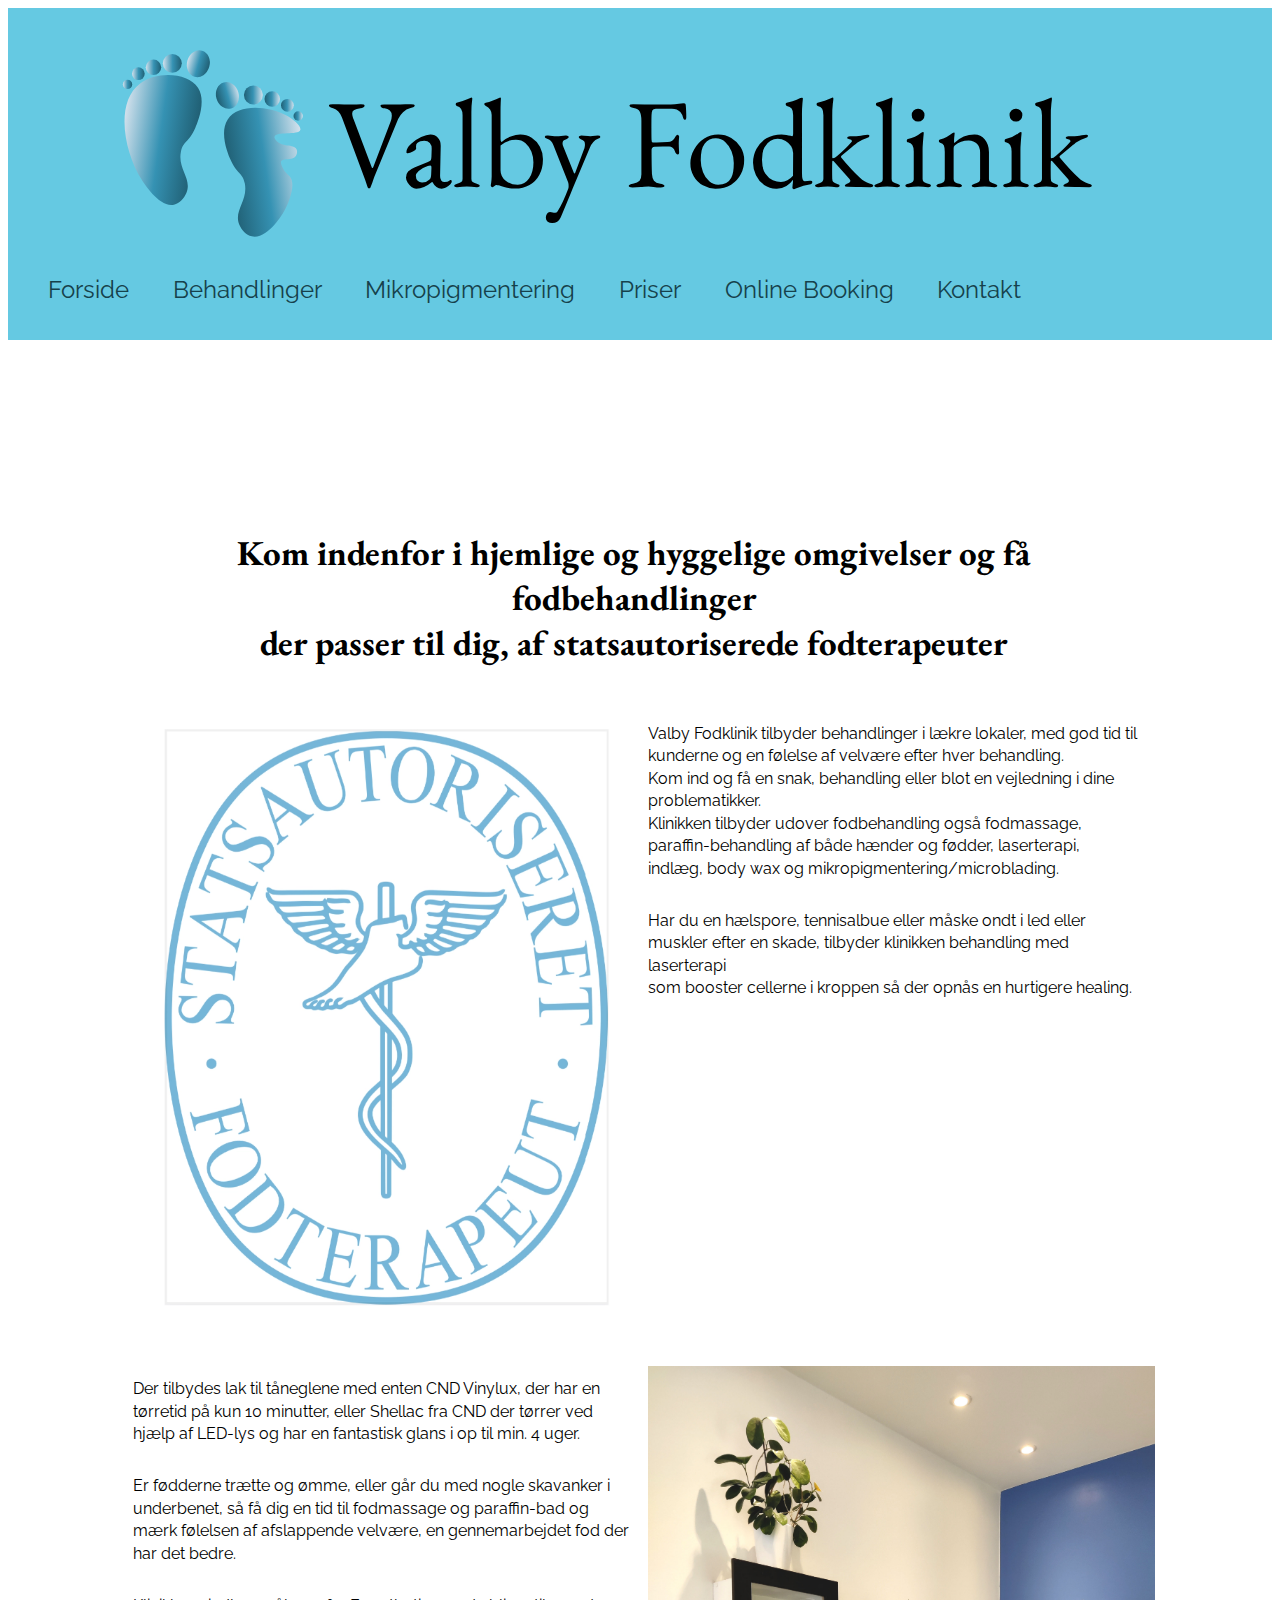
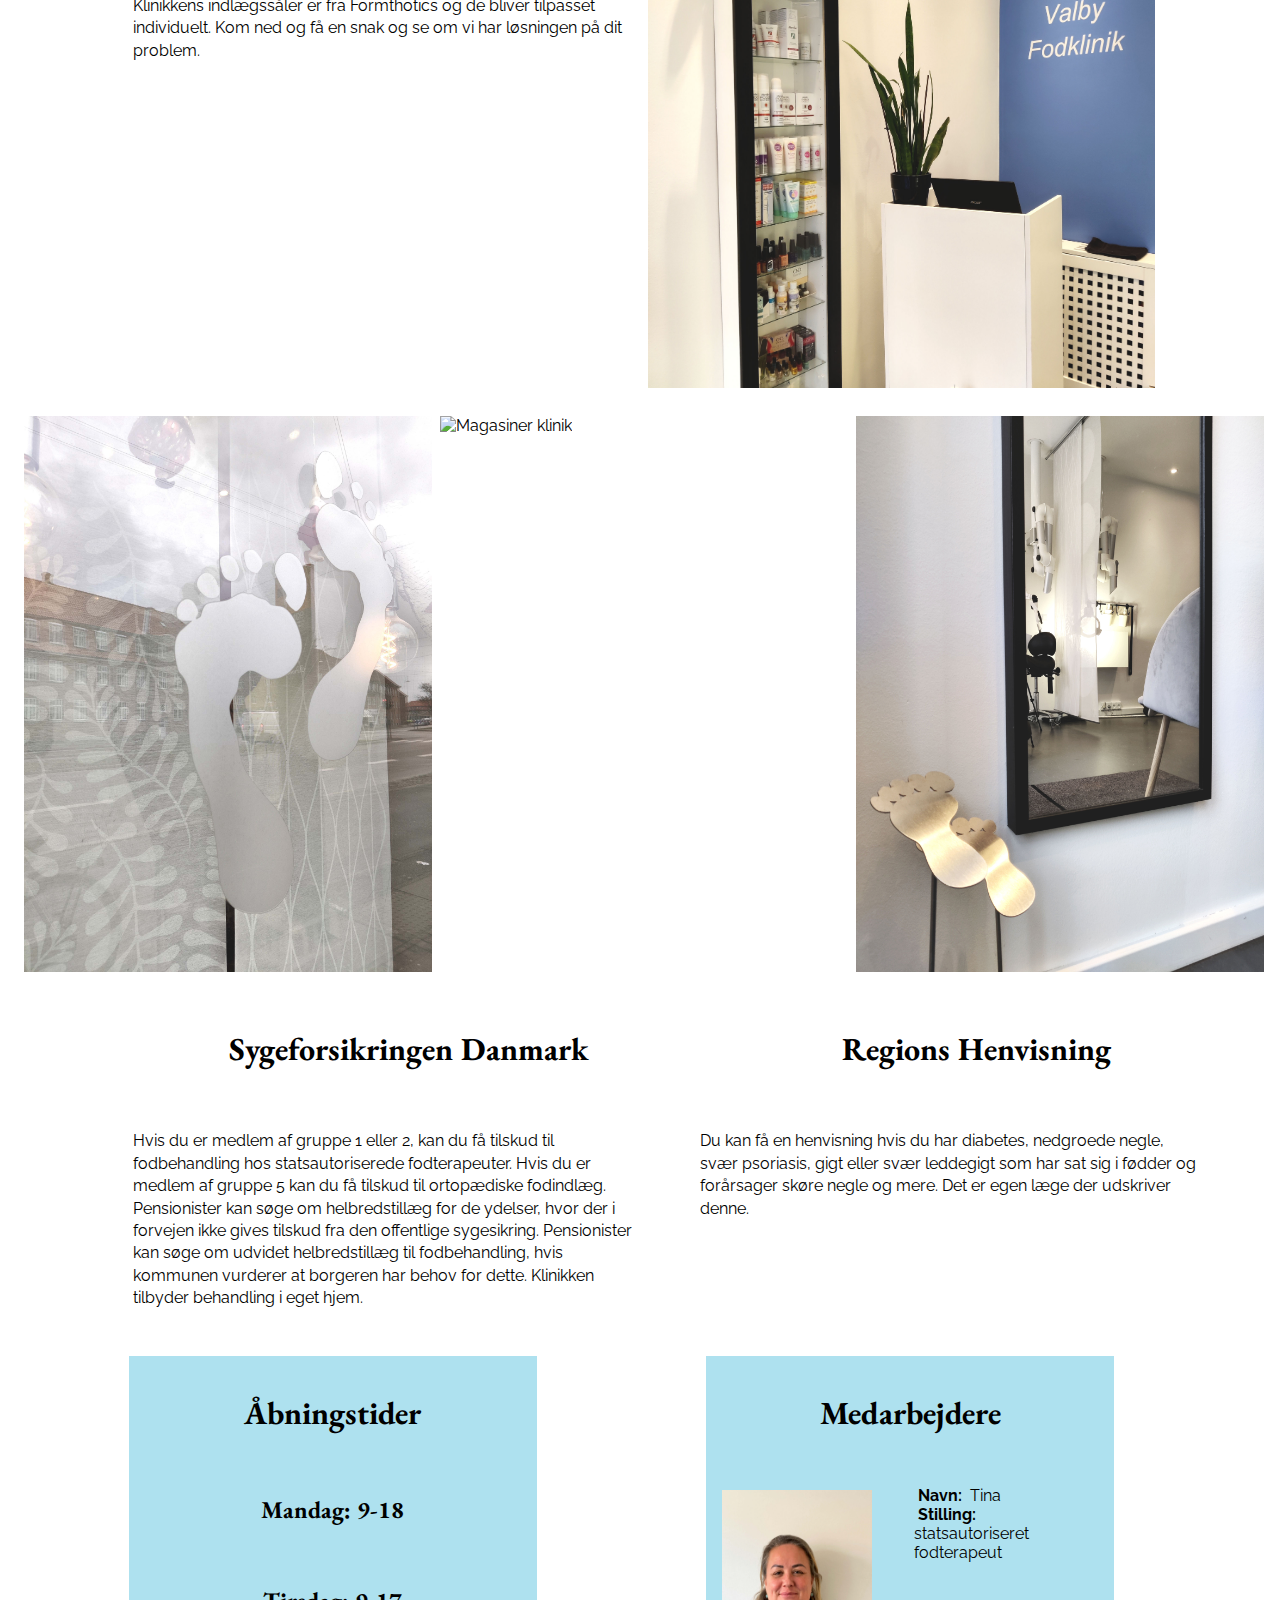
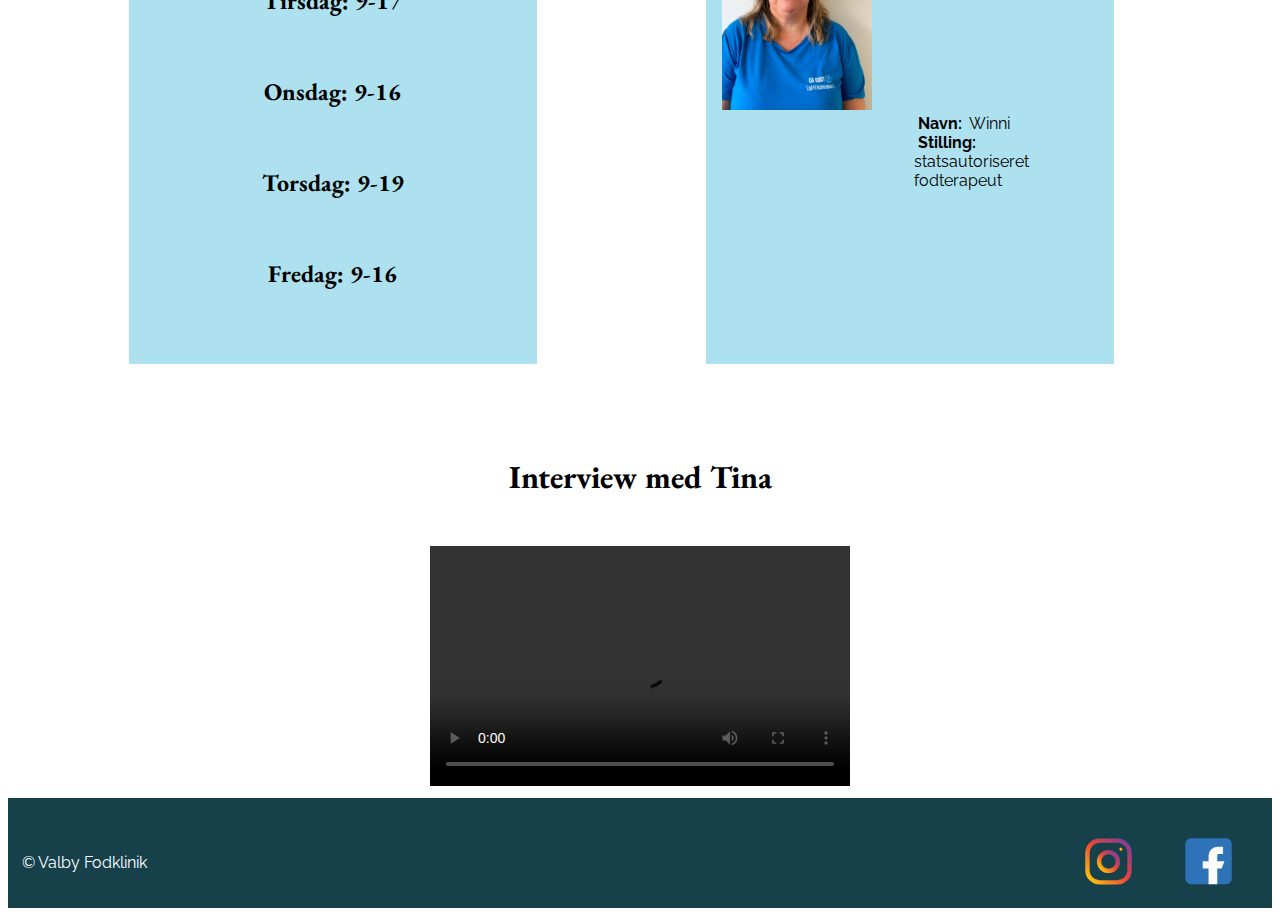
==== index.html @ f879ec5c "ny" ====
<!DOCTYPE html>
<html lang="da">
  <head>
    <meta name="description" content="Fodterapi og fodbehandling i Valby og København.">
    <meta charset="UTF-8" />
    <meta http-equiv="X-UA-Compatible" content="IE=edge" />
    <meta name="viewport" content="width=device-width, initial-scale=1.0" />
    <title>Valby Fodklinik</title>
    <meta name="robots" content="noindex" />
    <link rel="stylesheet" href="styles/faelles.css" />
    <link rel="stylesheet" href="styles/index.css" />
    <link rel="icon" type="image/svg+xml" href="svg/logo.svg" />
    <link rel="alternate icon" href="svg/logo.svg" />
    <link rel="mask-icon" href="svg/logo.svg" color="#ff8a01" />
    
    <meta name="viewport" content="width=device-width, initial-scale=1.0">
    <link rel="preconnect" href="https://fonts.googleapis.com" />
    <link rel="preconnect" href="https://fonts.gstatic.com" crossorigin />
    <link
      href="https://fonts.googleapis.com/css2?family=Raleway&display=swap"
      rel="stylesheet"
    />
    <link rel="preconnect" href="https://fonts.googleapis.com" />
    <link rel="preconnect" href="https://fonts.gstatic.com" crossorigin />
    <link
      href="https://fonts.googleapis.com/css2?family=EB+Garamond&display=swap"
      rel="stylesheet"
    />
  </head>
  <body>
    <header>
      <div class="wrapper">
        <button id="logo">
          <a 
            href="index.html"
            ><img src="svg/logo_navn.svg" alt="logo"
          /></a>
        </button>
      </div>
      <nav>
        <ul class="burger_menu">
          <li><a href="index.html">Forside</a></li>
          <li><a href="behandlinger.html">Behandlinger</a></li>
          <li><a href="mikropigmentering.html">Mikropigmentering</a></li>
          <li><a href="priser.html">Priser</a></li>
          <li><a href="https://www.eadministration.dk/kunde/kundelogin.asp?klient=2619">Online Booking</a></li>
          <li><a href="kontakt.html">Kontakt</a></li>
        </ul>
        <button id="hamburger">
          <div id="burger_closed"></div>
          <div id="burger_opened"></div>
        </button>
      </nav>
    </header>
    <!-- ----------------------------- section 0 -------------------------- -->
      <section id="section0">
        <video id="videoBG" poster="poster.JPG" autoplay muted loop>
          <source src="videoer/splash01.mp4" type="video/mp4">
        </video>

      </section>
    <!-- ----------------------------- section 1 -------------------------- -->
    <div id="grid">
      <div class="wrapper">
    <section id="section1">
    <h1>
      Kom indenfor i hjemlige og hyggelige omgivelser og få fodbehandlinger
      <br />
      der passer til dig, af statsautoriserede fodterapeuter
    </h1>
    </section>
    </div>
    </div>
    <!-- ----------------------------- section 2 -------------------------- -->
   <div id="grid">
      <div class="wrapper">
   
    <section id="section2">
         <div class="box1">
        <img
          src="pics/certifikation.png"
          alt="Certifikat"
        />
        </div>
        <div class="box2">
        <p>
          Valby Fodklinik tilbyder behandlinger i lækre lokaler, med god tid til kunderne 
          og en følelse af velvære efter hver behandling.<br />
            Kom ind og få en snak, behandling eller blot en vejledning i dine problematikker.<br />
            Klinikken tilbyder udover fodbehandling også fodmassage, paraffin-behandling af både hænder og fødder, laserterapi, <br />indlæg, body wax og mikropigmentering/microblading.</p>

            <p>Har du en hælspore, tennisalbue eller måske ondt i led eller muskler efter en skade, tilbyder klinikken behandling med laserterapi<br /> som booster cellerne i kroppen så der opnås en hurtigere healing.</p>

        </p>
        </div>
  </section>
  </div>
    </div>
    <!-- ----------------------------- section 3 -------------------------- -->
    <div id="grid">
      <div class="wrapper">
    <section id="section3"> 
         
      <div class="box1">
       <p>Der tilbydes lak til tåneglene med enten CND Vinylux, der har en tørretid på kun 10 minutter, eller Shellac fra CND der tørrer ved hjælp af LED-lys og har en fantastisk glans i op til min. 4 uger.</p>
 
      <p>Er fødderne trætte og ømme, eller går du med nogle skavanker i underbenet, så få dig en tid til fodmassage og paraffin-bad og mærk følelsen af afslappende velvære, en gennemarbejdet fod der har det bedre.</p>

      <p>Klinikkens indlægssåler er fra Formthotics og de bliver tilpasset individuelt. Kom ned og få en snak og se om vi har løsningen på dit problem.
      </p>
      </div>
      <div class="box2">
        <img
          src="redigerede/klinik/1/disk.jpg"
          alt="Disk klinik"
        />
      </div>
    </section>
    </div>
    </div>
     <!-- ----------------------------- section 4 -------------------------- -->
    <div class="wrapper">
     <section id="section4">
        
        <div class="box1">
        <img
          src="redigerede/klinik/2/klinik_glas_fod.jpg"
          alt="Metal fod klinik"
        />
        </div>
      
        <div class="box2">
        <img
          src="redigerede/klinik/2/klinik_magasiner.jpg"
          alt="Magasiner klinik"
        />
        
        </div>

        <div class="box3">
        <img
          src="redigerede/klinik/2/klinik_spejl.jpg"
          alt="Spejl klinik"
        />
        </div>
    </section>
    </div>
    <!-- ----------------------------- section 5 -------------------------- -->
    <div id="grid">
      <div class="wrapper2">
    <section id="section5">
            <div class="box1">
                <h2>Sygeforsikringen Danmark</h2>
                
                <p>
                    Hvis du er medlem af gruppe 1 eller 2, kan du få tilskud til fodbehandling hos statsautoriserede fodterapeuter.
                    Hvis du er medlem af gruppe 5 kan du få tilskud til ortopædiske fodindlæg. 
                    Pensionister kan søge om helbredstillæg for de ydelser, hvor der i forvejen ikke gives tilskud fra den offentlige sygesikring.
                    Pensionister kan søge om udvidet helbredstillæg til fodbehandling, hvis kommunen vurderer at borgeren har behov for dette.
                    Klinikken tilbyder behandling i eget hjem.
                </p>
                </div>
                <div class="box2">
                <h2>Regions Henvisning</h2>
                <p>Du kan få en henvisning hvis du har diabetes, nedgroede negle, svær psoriasis, gigt eller svær leddegigt som har sat sig i fødder og forårsager skøre negle og mere. Det er egen læge der udskriver denne.</p>
              </div>
    </section>
    </div>
    </div>
    <!-- ----------------------------- section 6 -------------------------- -->
    <div id="grid">
      <div class="wrapper2">
    <section id="section6">
    <div id="box1">
     
      <div class="boxed1">
        <h2>Åbningstider</h2>
        <h3>Mandag: 9-18</h3>
        <h3>Tirsdag: 9-17</h3>
        <h3>Onsdag: 9-16</h3>
        <h3>Torsdag: 9-19</h3>
        <h3>Fredag: 9-16</h3>
      </div>
    </div>
    


    <div id="box1">
    
    <div class="boxed2">
      <h2>Medarbejdere</h2>
        <div class="grid_container">
          <div class="grid1">
                <img src="redigerede/potraet/portraet_tina.jpg" alt="placeholder">
          </div>
          <div class="grid2">
                 <strong>Navn:</strong> Tina
                <br />
                <strong>Stilling:</strong> <br />
                 statsautoriseret fodterapeut
          </div>
          <div class="grid3">
                <img src="redigerede/potraet/portraet_winni.jpg" alt="placeholder">
          </div>
          <div class="grid4">
                <strong>Navn:</strong> Winni
                <br />
                <strong>Stilling:</strong> <br />
                 statsautoriseret fodterapeut
          </div>
          
        </div>
    </div>
    </div>

    </section>
    </div>
    </div>
    
    <!-- ----------------------------- section 7 -------------------------- -->
      <section id="section7">
        <h2>Interview med Tina</h2>
          <video width="420" height="240" controls>
    <source src="videoer/interview.mp4" type="video/mp4">
    </video>
      </section>
    <!-- ----------------------------- section 8 -------------------------- -->
   <footer>
      <div>© Valby Fodklinik</div>
      <div>
        <button>
          <a
            href="https://www.instagram.com/valbyfodklinik/?utm_medium=copy_link"
            ><img src="svg/instagram.svg" alt="instagram"
          /></a>
        </button>
        <button>
          <a href="https://www.facebook.com/Valbyfodklinik/"
            ><img src="svg/facebook.svg" alt="facebook"
          /></a>
        </button>
      </div>
    </footer>
    <script src="login.js"></script>
    <script src="script_burger.js"></script>
  </body>
</html>

<!-- idas side -->
---- styles/faelles.css ----
/* Fælles css så kun til overordnet ting som titel og footer og header etc */
/*  side */

body {
  background-color: white;
  color: black;
  font-size: 1rem;
  font-family: "Raleway", sans-serif;
}
p {
  line-height: 140%;
  padding-top: 1rem;
}

h1 {
  font-family: "EB Garamond", serif;
  padding-top: 0.5rem;
  padding-right: 1rem;
  font-size: 3rem;
}

.wrapper {
  display: flex;
  gap: 10px;
}

/* header img {
  max-width: 80%;
} */

img {
  width: 100%;
  height: 100%;
}

#logo {
  border: none;
  background: none;
}

#logo img {
  width: 90%;
}

h2 {
  font-family: "EB Garamond", serif;
  font-size: 2rem;
  padding-top: 2rem;
}

h3 {
  font-family: "EB Garamond", serif;
  font-size: 1.5rem;
  padding-top: 1rem;
}

footer img {
  max-width: 60%;
}

footer {
  padding: 25px 10px 5px 10px;
  display: flex;
  justify-content: space-between;
  border: solid;
  align-items: center;
  background-color: hsl(191, 55%, 19%);
  border-style: none;
  color: white;
}

footer p {
  color: white;
}

footer button {
  background: none;
  border: none;
}

a {
  text-decoration: none;
  color: hsl(191, 55%, 19%);
}

header a:hover {
  color: rgb(170, 223, 233);;
}

* {
  margin: 0;
  padding: 0;
}

header button {
  background-color: rgb(170, 223, 233);
  border-radius: 25%;
  border-style: solid;
  border-color: black;
}

header button:hover {
  background-color: rgb(115, 151, 158);
  border-radius: 25%;
  border-style: solid;
  border-color: black;
}

#burger_closed {
  background-image: url(../pics/burger_icon.png);
  background-size: 100%;
  width: 25px;
  height: 25px;
}

#burger_opened {
  background-image: url(../pics/burger_closed.png);
  background-size: 100%;
  width: 25px;
  height: 25px;
  display: none;
}

#hamburger {
  position: fixed;
  top: 1rem;
  right: 1rem;
  z-index: 2;
}

.burger_menu {
  position: fixed;
  transform: translateY(-100%);
  transition: transform 0.2s;
  top: 0;
  left: 0;
  right: 0;
  bottom: auto;
  z-index: 1;
  background: rgb(170, 223, 233);
  list-style: none;
  padding-top: 1rem;
  padding-bottom: 1rem;
  padding-left: 1rem;
  padding-right: 2rem;
  border-bottom-left-radius: 12%;
  border-bottom-right-radius: 12%;
  line-height: 40px;
  display: flex;
  flex-direction: column;
  /* 
  gap: 20px;
  flex-wrap: wrap; */
}

.burger_menu li {
  padding-left: 30%;
  border-style: solid;
  border-width: 3px;
  border-color: rgb(170, 223, 233);
  background-color: white;
}

.showMenu {
  transform: translateY(0%);
}

main {
  position: relative;
  padding-left: 1.5rem;
}

header {
  padding-top: 1rem;
  padding-left: 1rem;
  padding-bottom: 1rem;
  background-color: hsl(192, 68%, 64%);
}

ul {
  padding: none;
}

@media only screen and (min-width: 600px) {
  #hamburger {
    display: none;
  }

  .burger_menu {
    display: flex;
    flex-direction: row;
    flex-wrap: wrap;
    transform: translateY(0);
    transition: transform 0.2s;
    position: relative;
    top: 0;
    left: 0;
    right: 0;
    border-radius: 0%;
    background: none;
    gap: 3%;
    font-size: 1.5rem;
  }

  .burger_menu li {
    border-style: none;
    background: none;
    line-height: normal;
    padding: 0;
    gap: 30px;
  }

  #logo {
    display: flex;
    justify-content: center;
  }

}
---- styles/index.css ----
#videoBG {
  filter: blur(6px);
  height: 70%;
}

.boxed1 {
  /* width: 324px;
  height: 385px; */
  margin-bottom: 20px;
  background-color: hsl(193, 68%, 81%);
  text-align: center;
}
.boxed2 {
  /* width: 324px;
  height: 385px; */
  margin-bottom: 20px;
  background-color: hsl(193, 68%, 81%);
  text-align: center;
}

h1 {
  text-align: center;
  margin-bottom: 10px;
  font-size: 35px;
}

h2 {
  text-align: center;
  margin-bottom: 40px;
}

h3 {
  margin-bottom: 10px;
  text-align: center;
  margin-bottom: 40px;
}

p {
  max-width: 50ch;
}
p {
  margin-bottom: 10px;
}
* {
  padding: 4px;
  max-width: 100%;
}

@media (min-width: 600px) {
  #grid {
    display: grid;
    grid-template-columns: 1fr 10fr 1fr;
    grid-template-rows: 1fr auto;
  }
  .wrapper {
    grid-column: 2/3;
  }
  .wrapper2 {
    grid-column: 2/4;
  }
  #section2 {
    display: grid;
    /*grid-template-columns: 1fr minmax(auto, 1200px) 1fr;*/
    grid-template-columns: 1fr 1fr;
    grid-template-rows: 1fr auto;
  }

  #section3 {
    display: grid;
    /*grid-template-columns: 1fr minmax(auto, 1200px) 1fr;*/
    grid-template-columns: 1fr 1fr;
    grid-template-rows: 1fr auto;
  }
  #section4 {
    display: grid;
    /*grid-template-columns: 1fr minmax(auto, 1200px) 1fr;*/
    grid-template-columns: 1fr 1fr 1fr;
    grid-template-rows: 1fr auto;
    /* width: 1410px;
  height: 900px; */
  }

  #section5 {
    display: grid;
    /*grid-template-columns: 1fr minmax(auto, 1200px) 1fr;*/
    grid-template-columns: 1fr 1fr;
    grid-template-rows: 1fr auto;
    /* height: 350px; */
  }
  #section6 {
    display: grid;
    /*grid-template-columns: 1fr minmax(auto, 1200px) 1fr;*/
    grid-template-columns: 1fr 1fr;
    grid-template-rows: auto auto;
    gap: 20px;

    /* height: 800px; */
  }

  .box1 {
    grid-column: 1/2;
  }
  .box2 {
    grid-column: 2/2;
  }
}

/*
.gallery {
  display: grid;
  grid-template-columns: repeat(auto-fit, minmax(200px, 1fr));
  margin-bottom: 10px;
} 

section {
  display: grid;
  grid-template-columns: 1fr minmax(auto, 1200px) 1fr;
  gap: 1rem;
}
*/
#box1 {
  text-align: center;
}
#box2 {
  text-align: center;
}
#box3 {
  text-align: center;
}
.boxed1 {
  width: 400px;
  height: 600px;
  margin-bottom: 20px;
  background-color: hsl(193, 68%, 81%);
  text-align: center;
}
.boxed2 {
  width: 400px;
  height: 600px;
  margin-bottom: 20px;
  background-color: hsl(193, 68%, 81%);
  text-align: center;
}
.grid_container {
  display: grid;
  grid-template-columns: 1fr 1fr;
  grid-template-rows: 1fr 1fr 1fr;
  text-align: start;
}
.grid1 {
  width: 150px;
  height: 220px;
}
.grid3 {
  width: 150px;
  height: 0px;
}
#section7 {
  text-align: center;
}
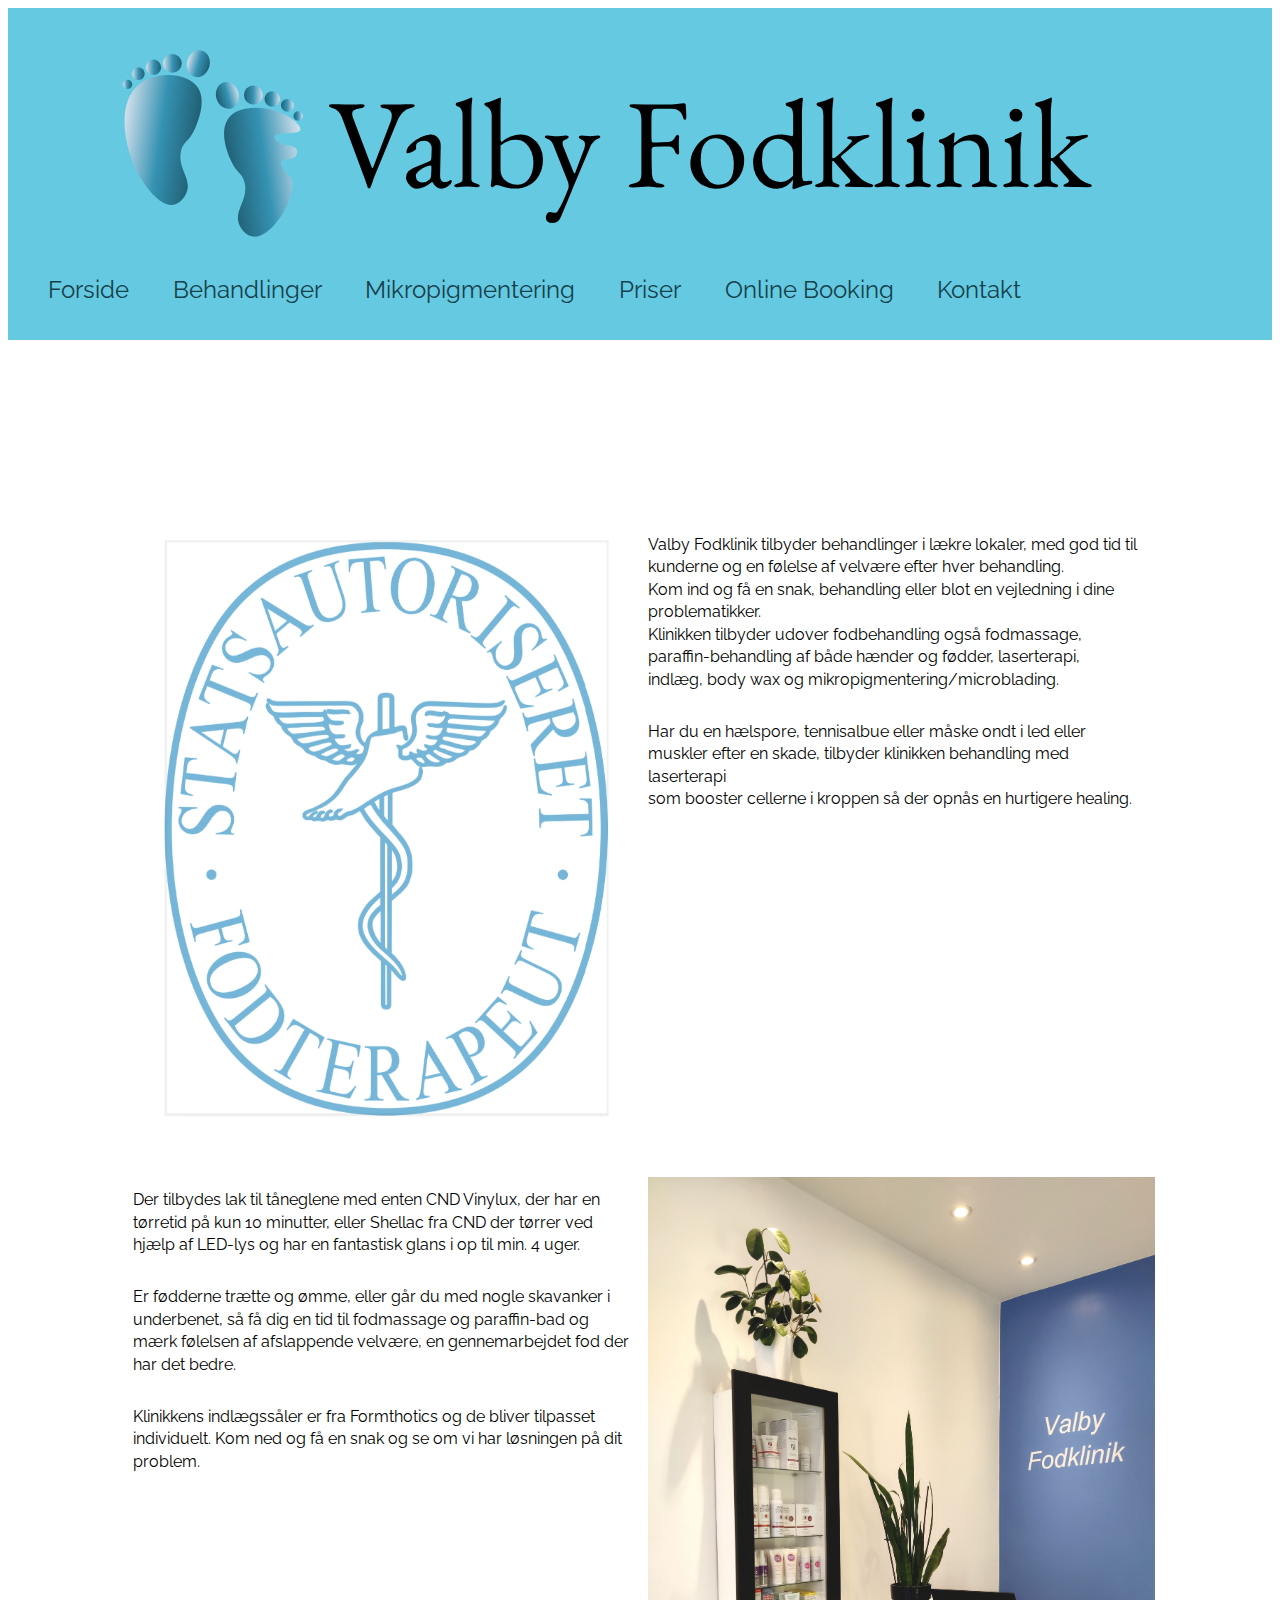
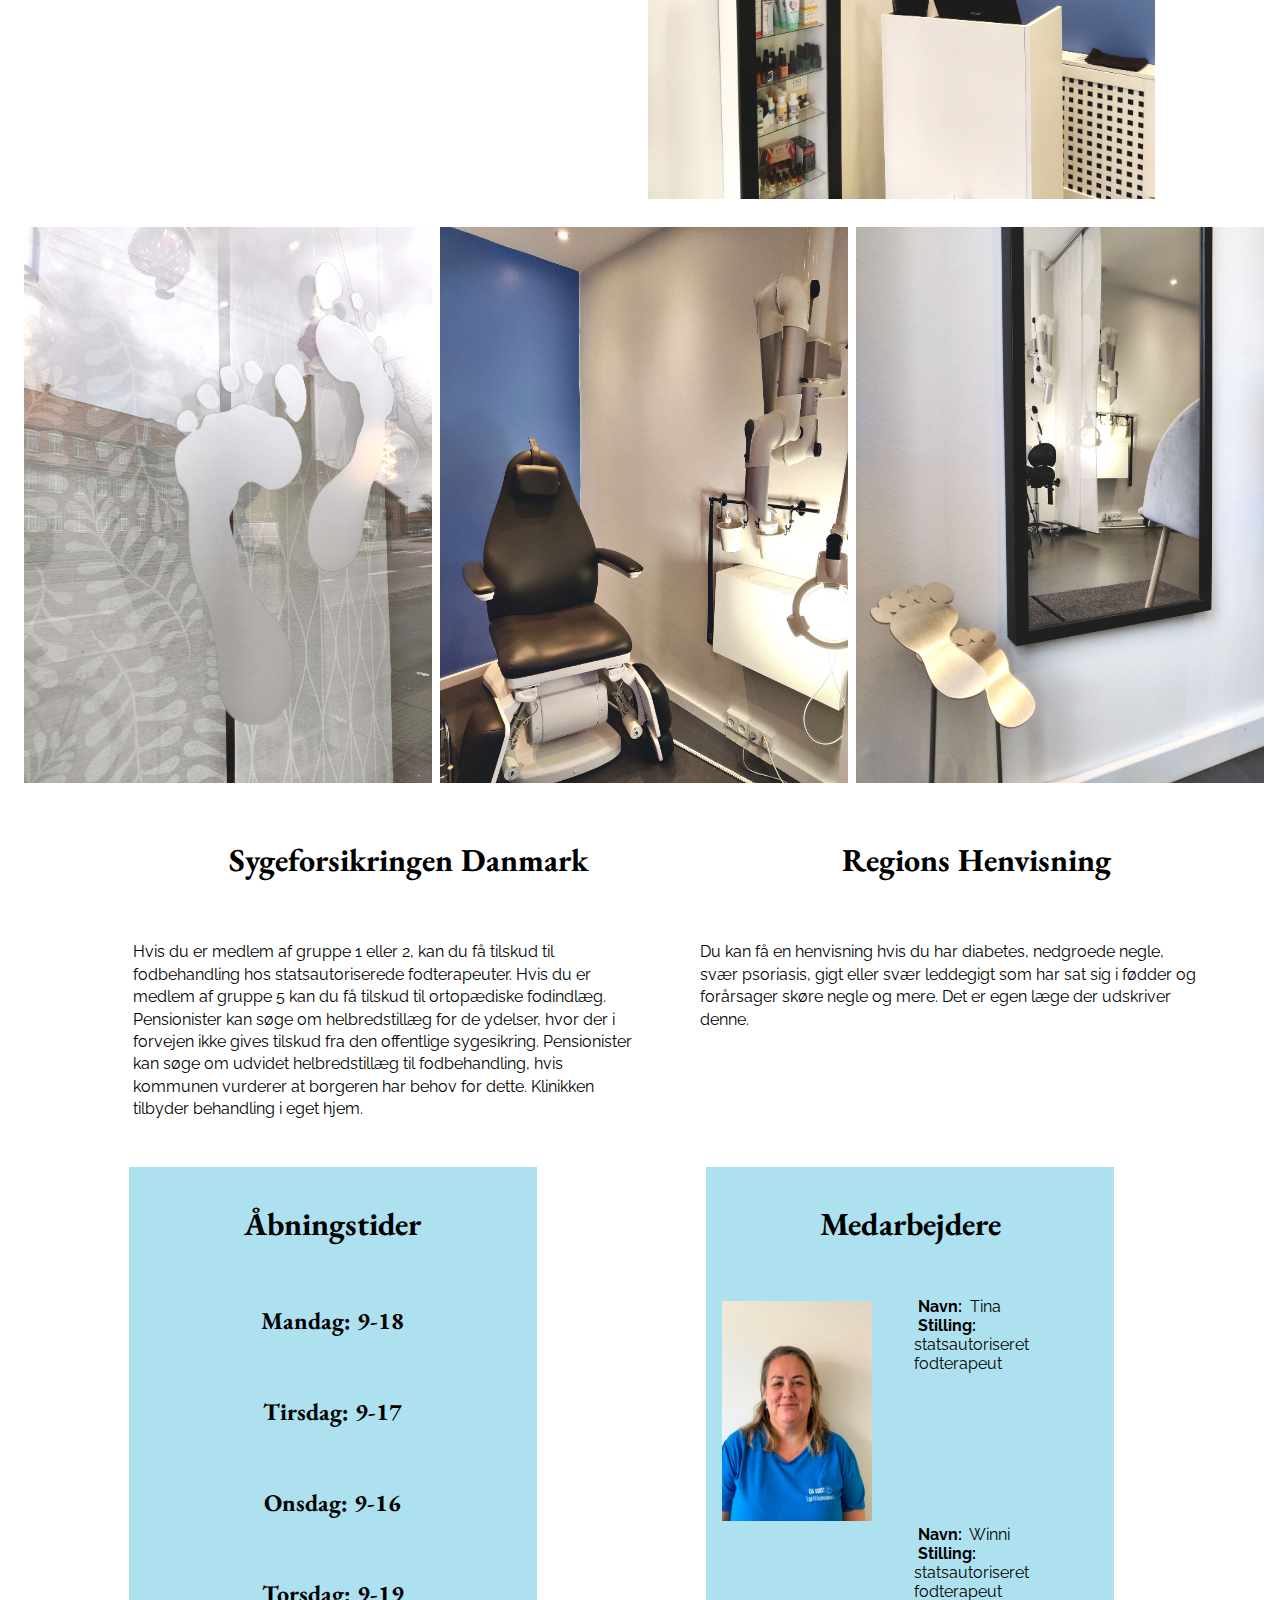
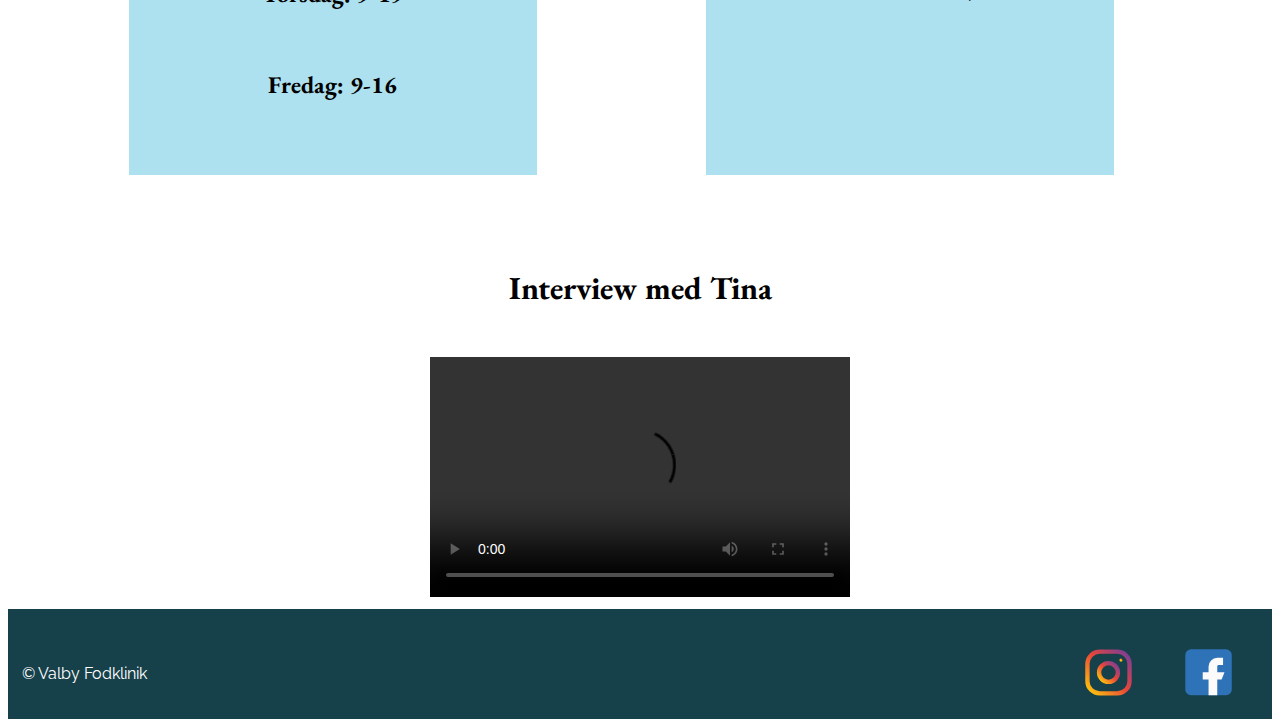
==== commit 558d0d79: "ny" ====
--- a/index.html
+++ b/index.html
@@ -30,7 +30,7 @@
   <body>
     <header>
       <div class="wrapper">
-        <button id="logo">
+        <button id="logo" name="forside">
           <a 
             href="index.html"
             ><img src="svg/logo_navn.svg" alt="logo"
@@ -46,31 +46,34 @@
           <li><a href="https://www.eadministration.dk/kunde/kundelogin.asp?klient=2619">Online Booking</a></li>
           <li><a href="kontakt.html">Kontakt</a></li>
         </ul>
-        <button id="hamburger">
+        <button id="hamburger" name="menu">
           <div id="burger_closed"></div>
           <div id="burger_opened"></div>
         </button>
       </nav>
     </header>
     <!-- ----------------------------- section 0 -------------------------- -->
-      <section id="section0">
-        <video id="videoBG" poster="poster.JPG" autoplay muted loop>
-          <source src="videoer/splash01.mp4" type="video/mp4">
-        </video>
-
-      </section>
-    <!-- ----------------------------- section 1 -------------------------- -->
-    <div id="grid">
-      <div class="wrapper">
-    <section id="section1">
+      
+      <video autoplay muted loop id="myVideo">
+  <source src="videoer/splash01.mp4" type="video/mp4">
+</video>
+
+
+    <!--<section id="section0">
+          <div id="grid">
+      <div class="wrapper">
     <h1>
       Kom indenfor i hjemlige og hyggelige omgivelser og få fodbehandlinger
       <br />
       der passer til dig, af statsautoriserede fodterapeuter
     </h1>
-    </section>
-    </div>
-    </div>
+    </div>
+    </div>
+  </div>
+
+      </section> -->
+    <!-- ----------------------------- section 1 -------------------------- -->
+    
     <!-- ----------------------------- section 2 -------------------------- -->
    <div id="grid">
       <div class="wrapper">
@@ -131,8 +134,8 @@
       
         <div class="box2">
         <img
-          src="redigerede/klinik/2/klinik_magasiner.jpg"
-          alt="Magasiner klinik"
+          src="redigerede/klinik/1/stol_tæt.jpg"
+          alt="Stol"
         />
         
         </div>
@@ -228,13 +231,13 @@
    <footer>
       <div>© Valby Fodklinik</div>
       <div>
-        <button>
+        <button name="instagram">
           <a
             href="https://www.instagram.com/valbyfodklinik/?utm_medium=copy_link"
             ><img src="svg/instagram.svg" alt="instagram"
           /></a>
         </button>
-        <button>
+        <button name="facebook">
           <a href="https://www.facebook.com/Valbyfodklinik/"
             ><img src="svg/facebook.svg" alt="facebook"
           /></a>
--- a/styles/index.css
+++ b/styles/index.css
@@ -1,6 +1,5 @@
 #videoBG {
-  filter: blur(6px);
-  height: 70%;
+  filter: blur(6px) brightness(0.4);
 }
 
 .boxed1 {
@@ -22,6 +21,7 @@
   text-align: center;
   margin-bottom: 10px;
   font-size: 35px;
+  color: rgb(170, 223, 233);
 }
 
 h2 {
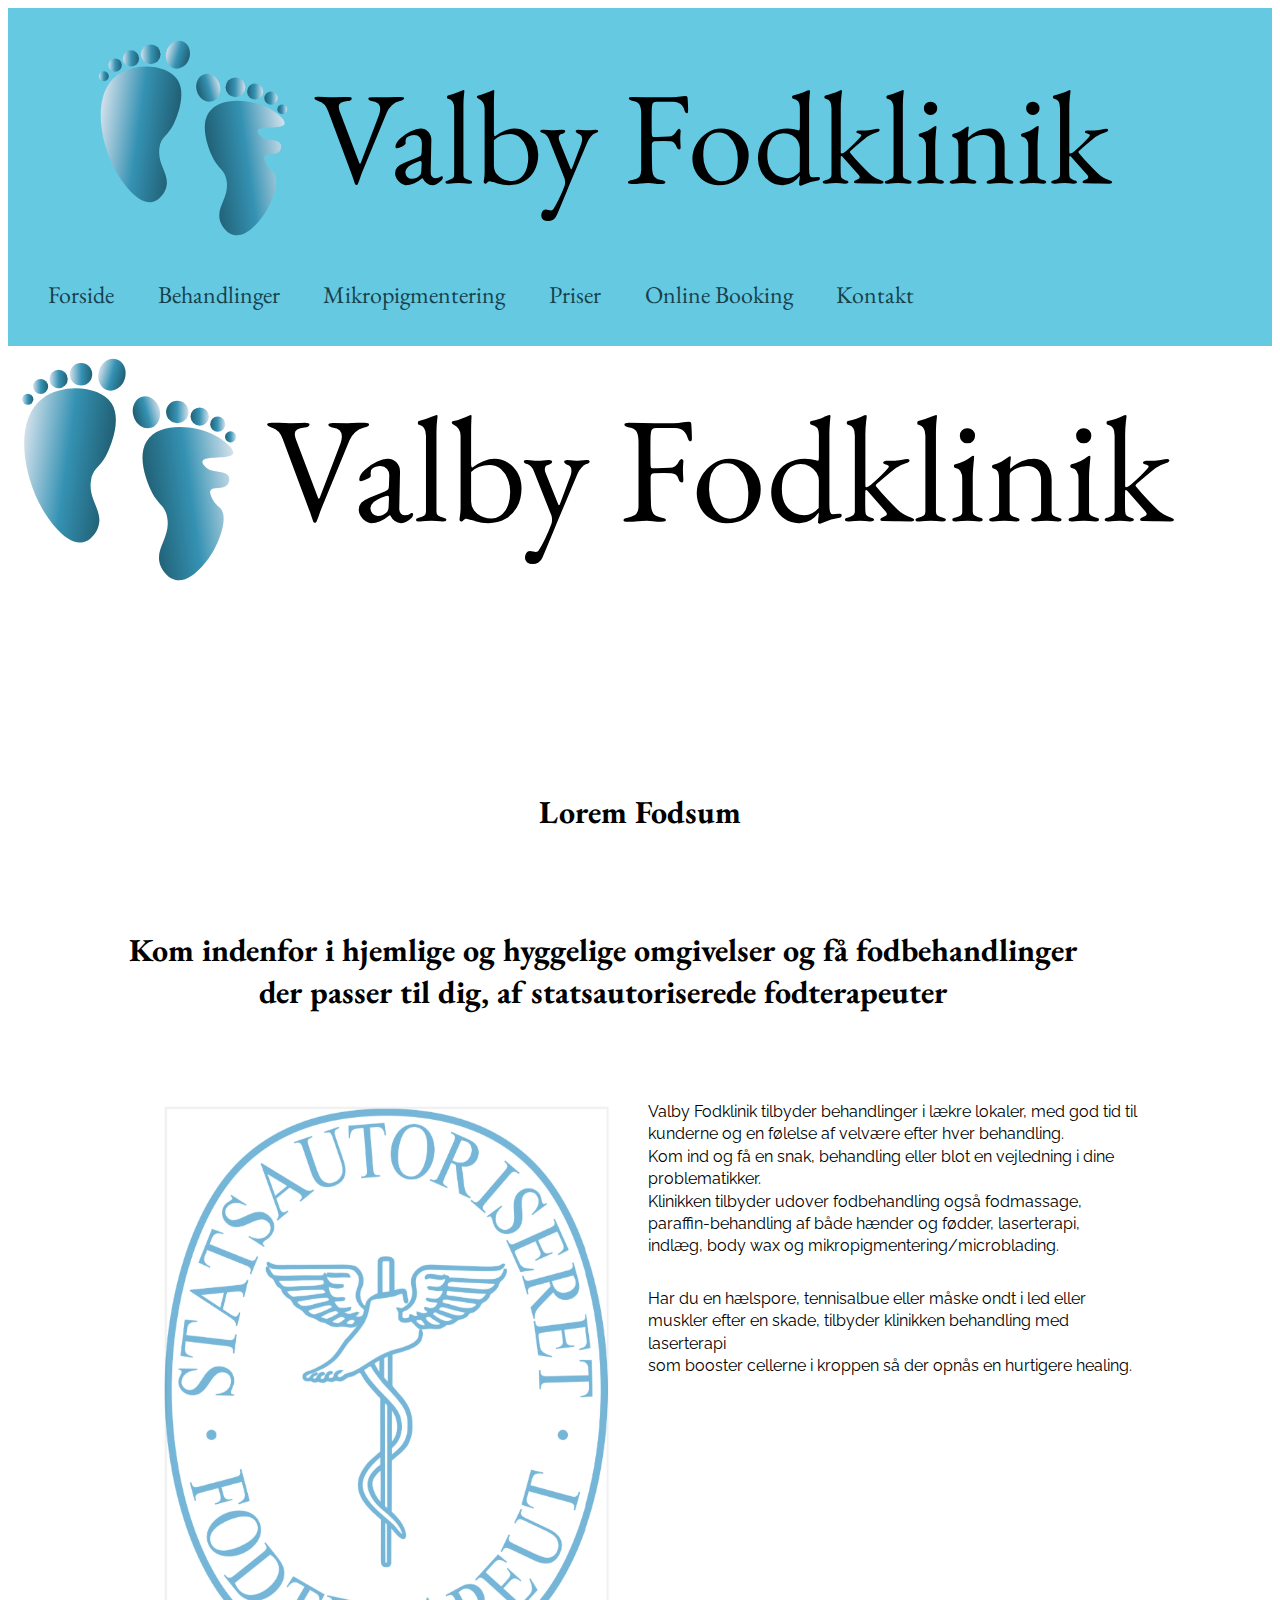
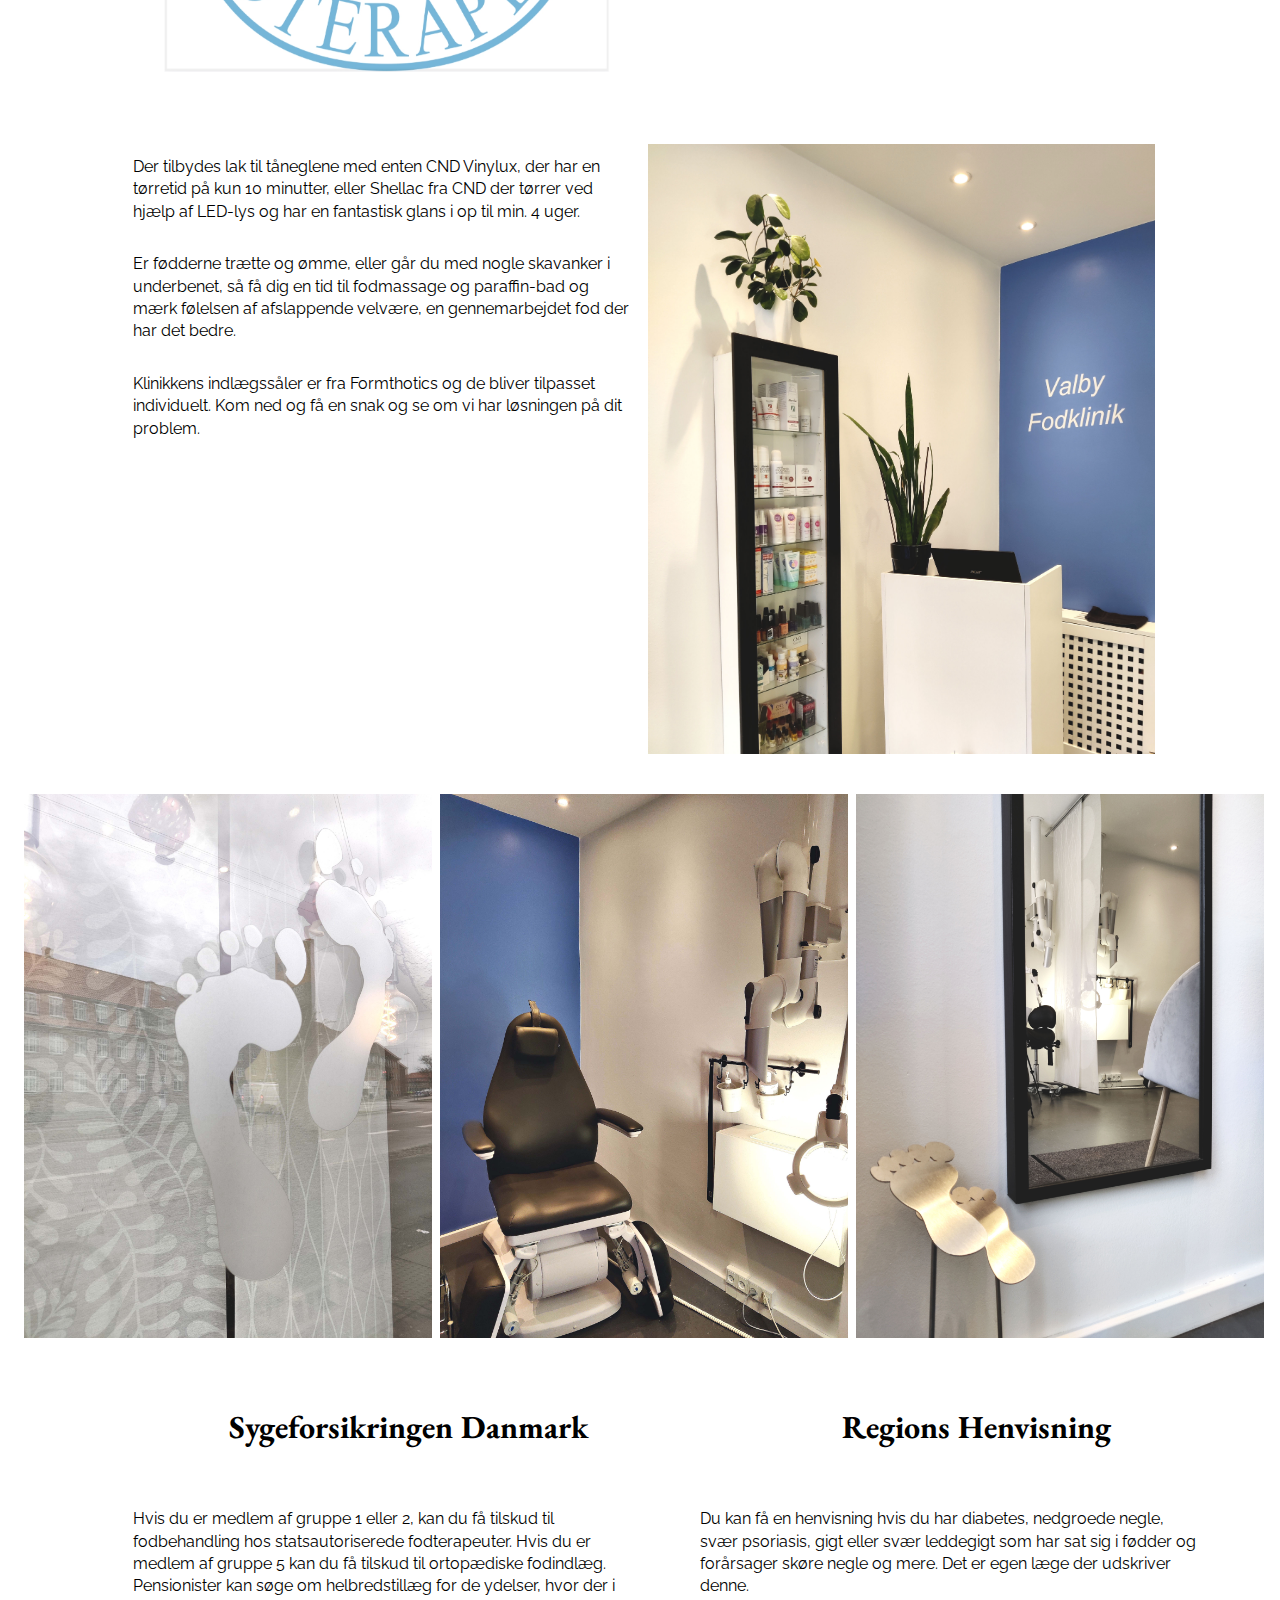
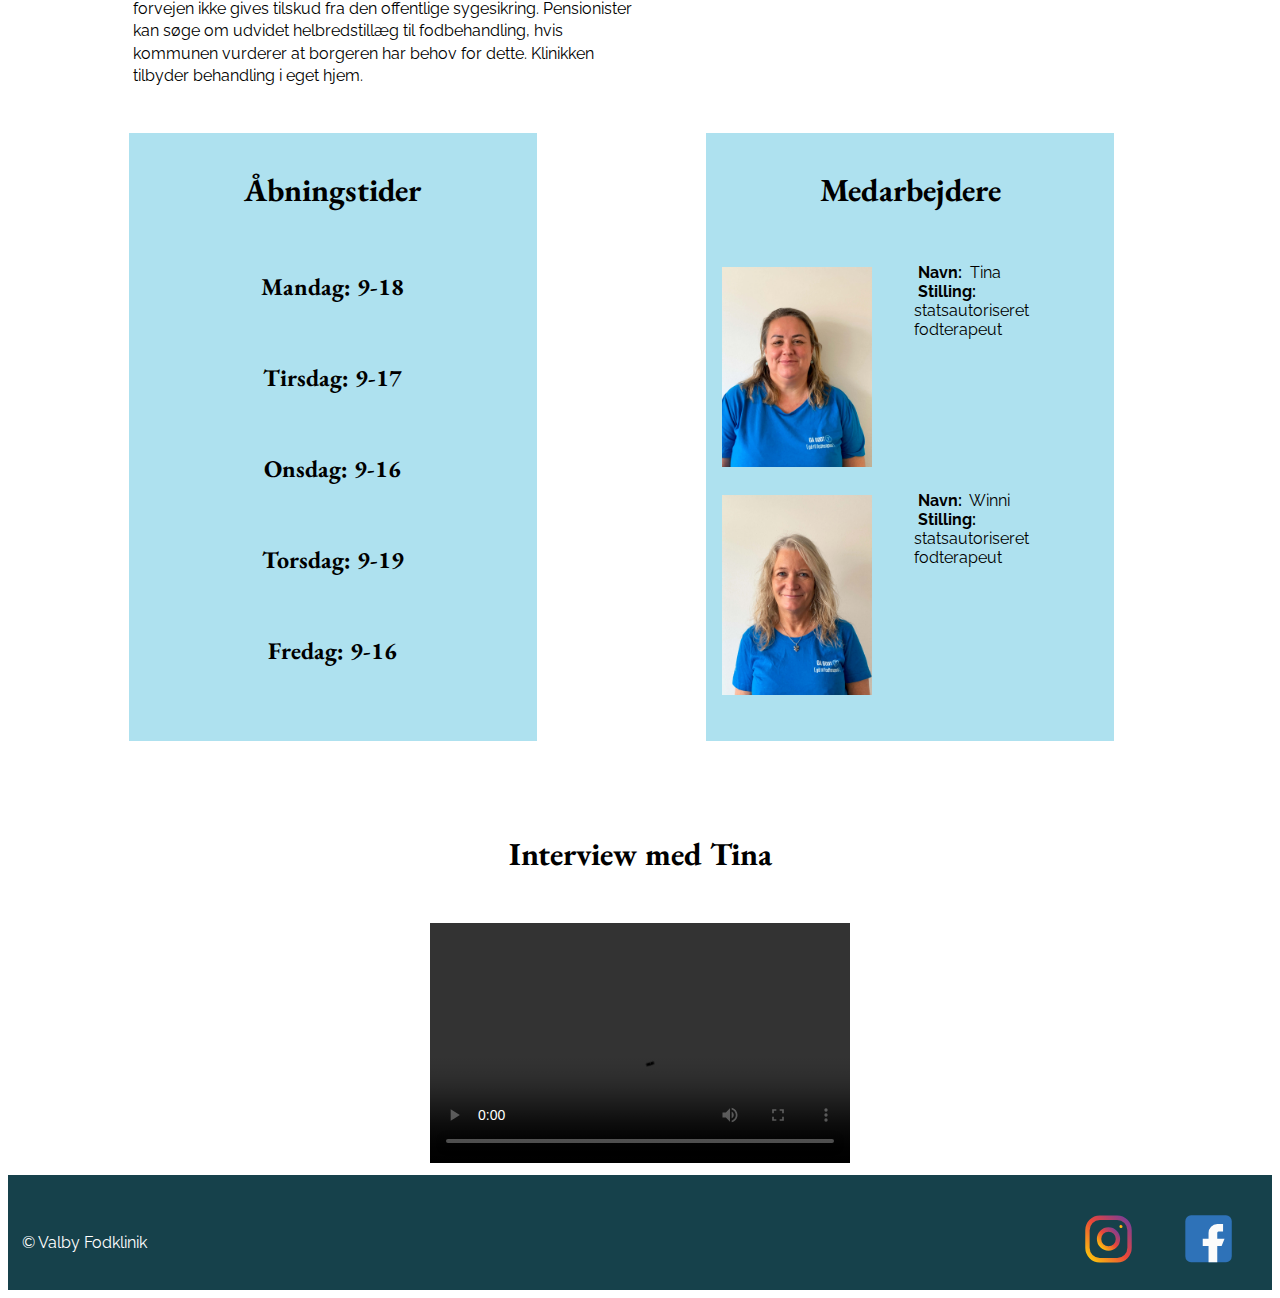
==== commit 8c0222cf: "splashfilter" ====
--- a/index.html
+++ b/index.html
@@ -53,27 +53,33 @@
       </nav>
     </header>
     <!-- ----------------------------- section 0 -------------------------- -->
-      
-      <video autoplay muted loop id="myVideo">
-  <source src="videoer/splash01.mp4" type="video/mp4">
-</video>
-
-
-    <!--<section id="section0">
-          <div id="grid">
-      <div class="wrapper">
-    <h1>
+      <section id="section0">
+        <div class="vid_bill">
+            <img src="svg/logo_navn.svg" alt="logo">
+        </div>
+
+
+        <video id="videoBG" poster="poster.JPG" autoplay muted loop>
+          <source src="videoer/splash01.mp4" type="video/mp4">
+        </video>
+
+        <div class="overlay">
+          <h2>Lorem Fodsum</h2>
+        </div>
+
+      </section>
+    <!-- ----------------------------- section 1 -------------------------- -->
+    <div id="grid">
+      <div class="wrapper">
+    <section id="section1">
+    <h2>
       Kom indenfor i hjemlige og hyggelige omgivelser og få fodbehandlinger
       <br />
       der passer til dig, af statsautoriserede fodterapeuter
-    </h1>
-    </div>
-    </div>
-  </div>
-
-      </section> -->
-    <!-- ----------------------------- section 1 -------------------------- -->
-    
+    </h2>
+    </section>
+    </div>
+    </div>
     <!-- ----------------------------- section 2 -------------------------- -->
    <div id="grid">
       <div class="wrapper">
--- a/styles/faelles.css
+++ b/styles/faelles.css
@@ -7,6 +7,7 @@
   font-size: 1rem;
   font-family: "Raleway", sans-serif;
 }
+
 p {
   line-height: 140%;
   padding-top: 1rem;
@@ -17,6 +18,7 @@
   padding-top: 0.5rem;
   padding-right: 1rem;
   font-size: 3rem;
+  text-align: center;
 }
 
 .wrapper {
@@ -29,8 +31,8 @@
 } */
 
 img {
-  width: 100%;
-  height: 100%;
+  max-width: 100%;
+  /* height: 100%; */
 }
 
 #logo {
@@ -84,7 +86,7 @@
 }
 
 header a:hover {
-  color: rgb(170, 223, 233);;
+  color: rgb(170, 223, 233);
 }
 
 * {
@@ -215,4 +217,14 @@
     justify-content: center;
   }
 
-}
+  #logo_navn {
+    max-width: 60%;
+    min-width: 50%;
+  }
+}
+
+a {
+  text-decoration: none;
+  font-family: "EB Garamond", serif;
+  font-size: 1.5rem;
+}
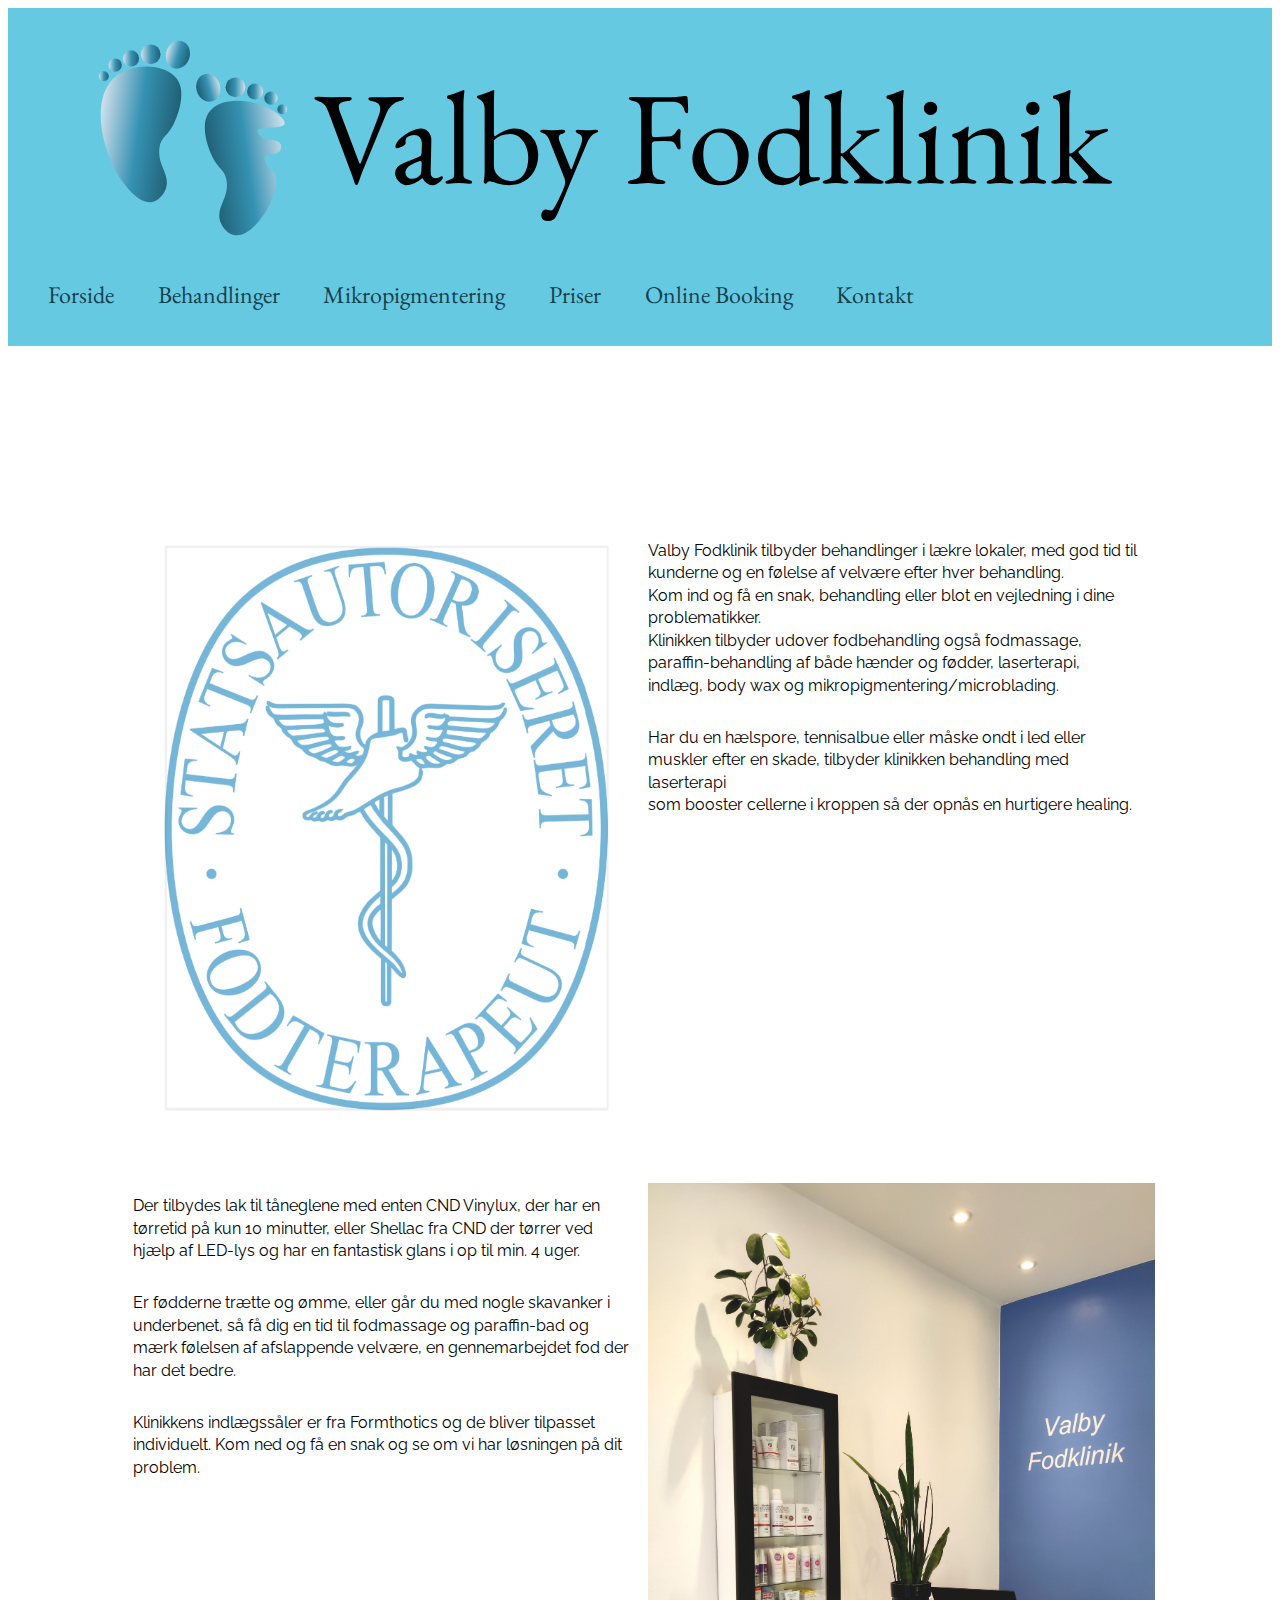
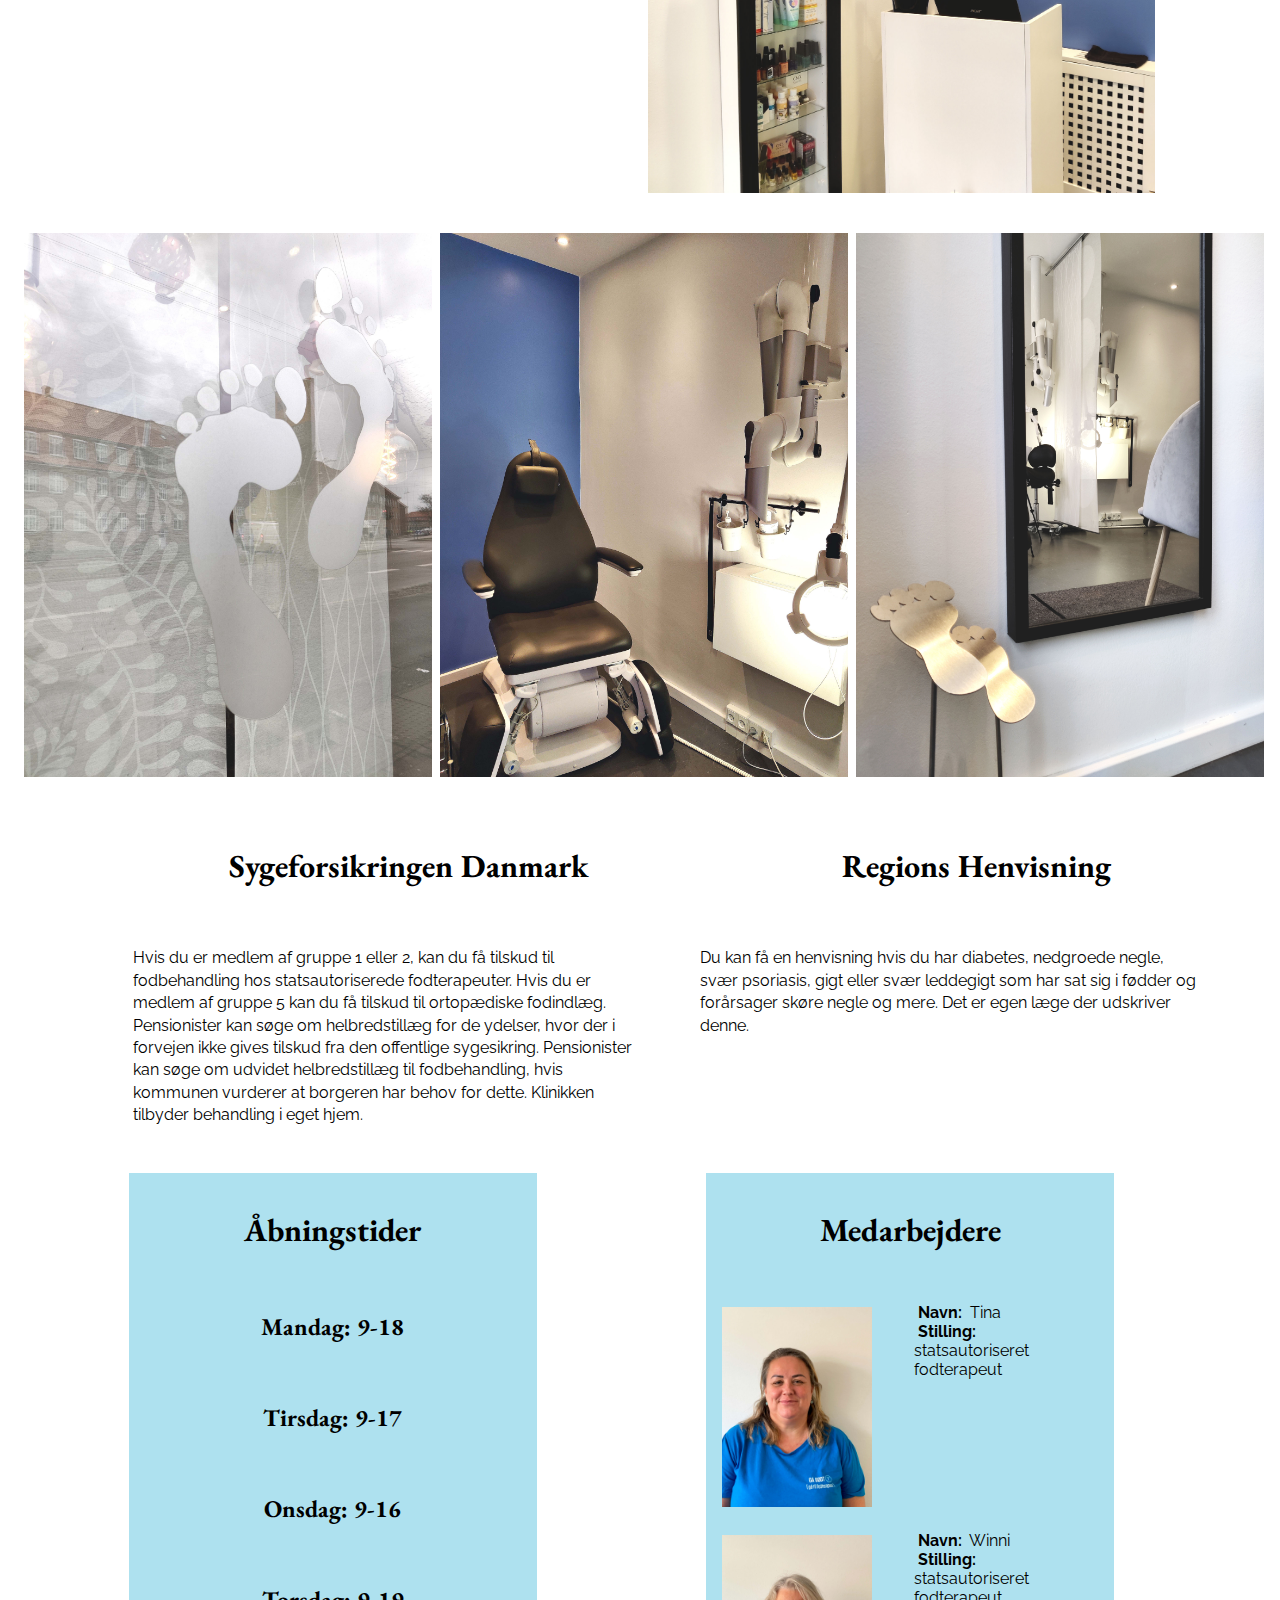
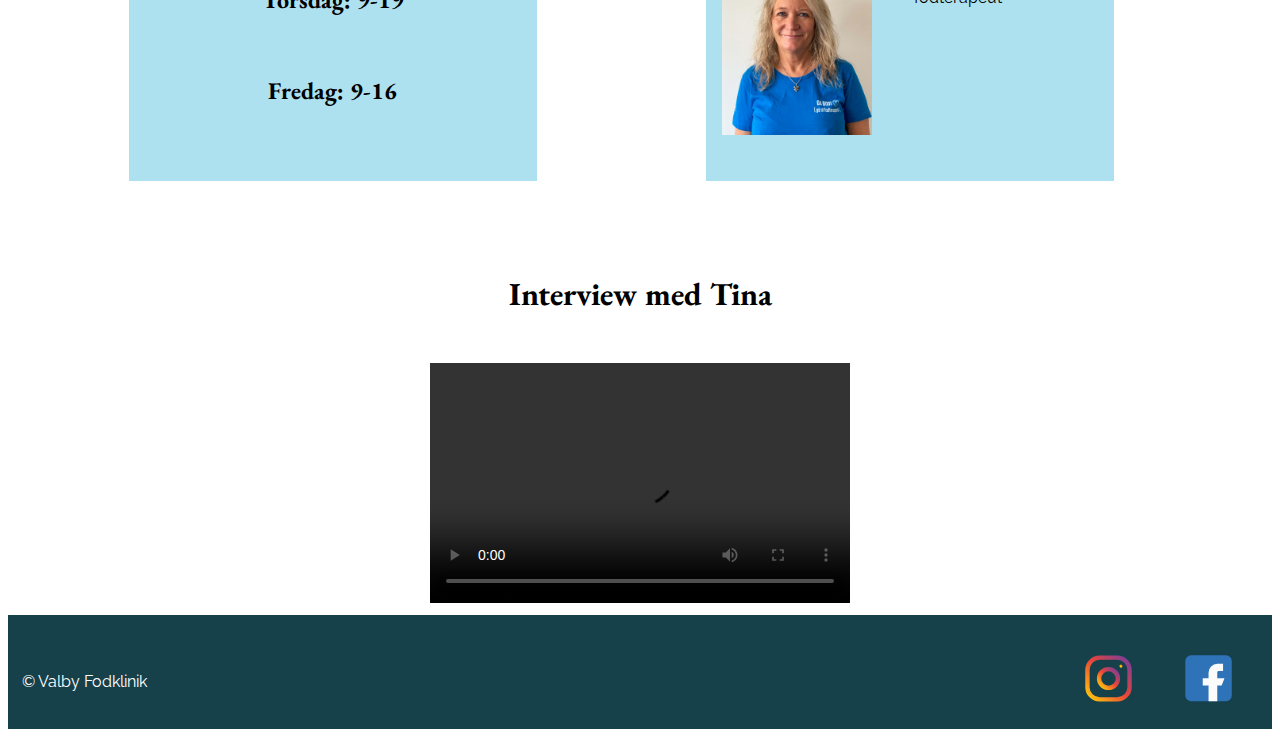
==== commit eba453cd: "filter" ====
--- a/index.html
+++ b/index.html
@@ -53,33 +53,27 @@
       </nav>
     </header>
     <!-- ----------------------------- section 0 -------------------------- -->
-      <section id="section0">
-        <div class="vid_bill">
-            <img src="svg/logo_navn.svg" alt="logo">
-        </div>
-
-
-        <video id="videoBG" poster="poster.JPG" autoplay muted loop>
-          <source src="videoer/splash01.mp4" type="video/mp4">
-        </video>
-
-        <div class="overlay">
-          <h2>Lorem Fodsum</h2>
-        </div>
-
-      </section>
-    <!-- ----------------------------- section 1 -------------------------- -->
-    <div id="grid">
-      <div class="wrapper">
-    <section id="section1">
-    <h2>
+      
+      <video autoplay muted loop id="myVideo">
+  <source src="videoer/splash01.mp4" type="video/mp4">
+</video>
+
+
+    <!--<section id="section0">
+          <div id="grid">
+      <div class="wrapper">
+    <h1>
       Kom indenfor i hjemlige og hyggelige omgivelser og få fodbehandlinger
       <br />
       der passer til dig, af statsautoriserede fodterapeuter
-    </h2>
-    </section>
-    </div>
-    </div>
+    </h1>
+    </div>
+    </div>
+  </div>
+
+      </section> -->
+    <!-- ----------------------------- section 1 -------------------------- -->
+    
     <!-- ----------------------------- section 2 -------------------------- -->
    <div id="grid">
       <div class="wrapper">
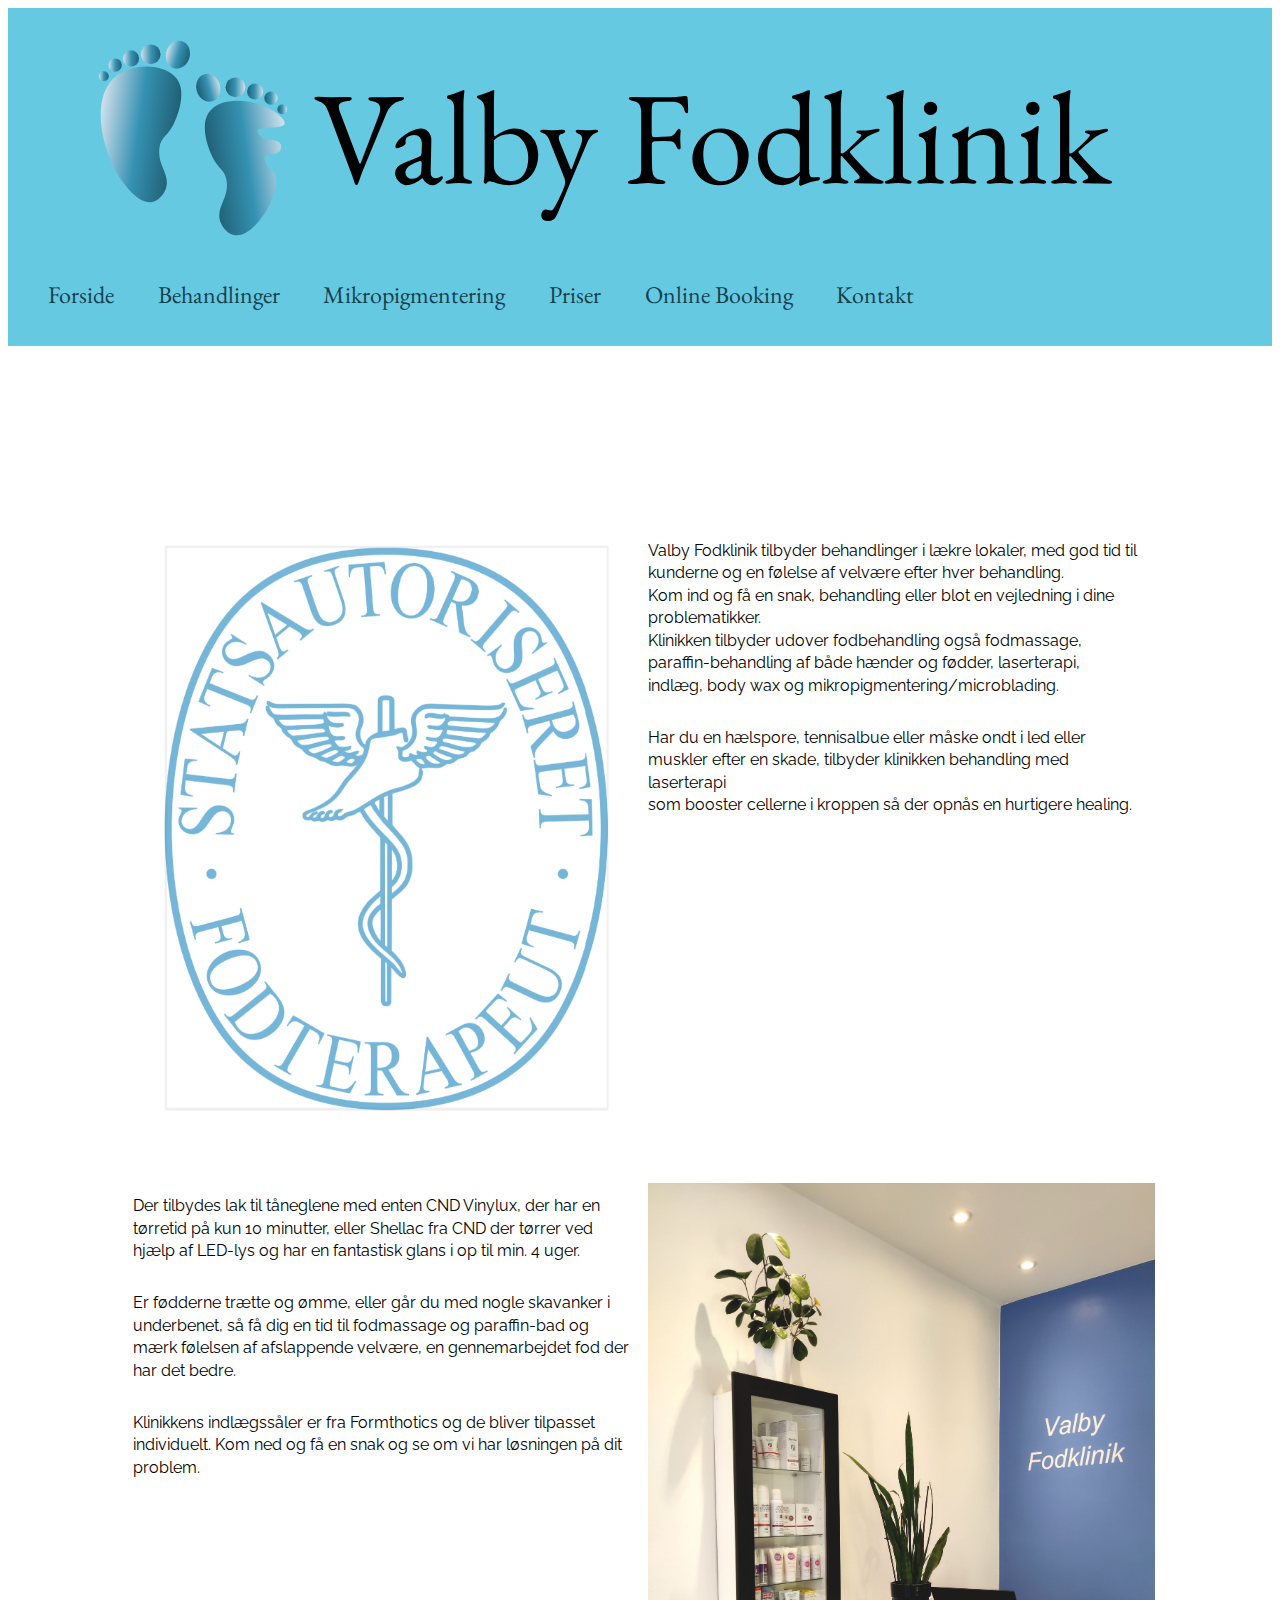
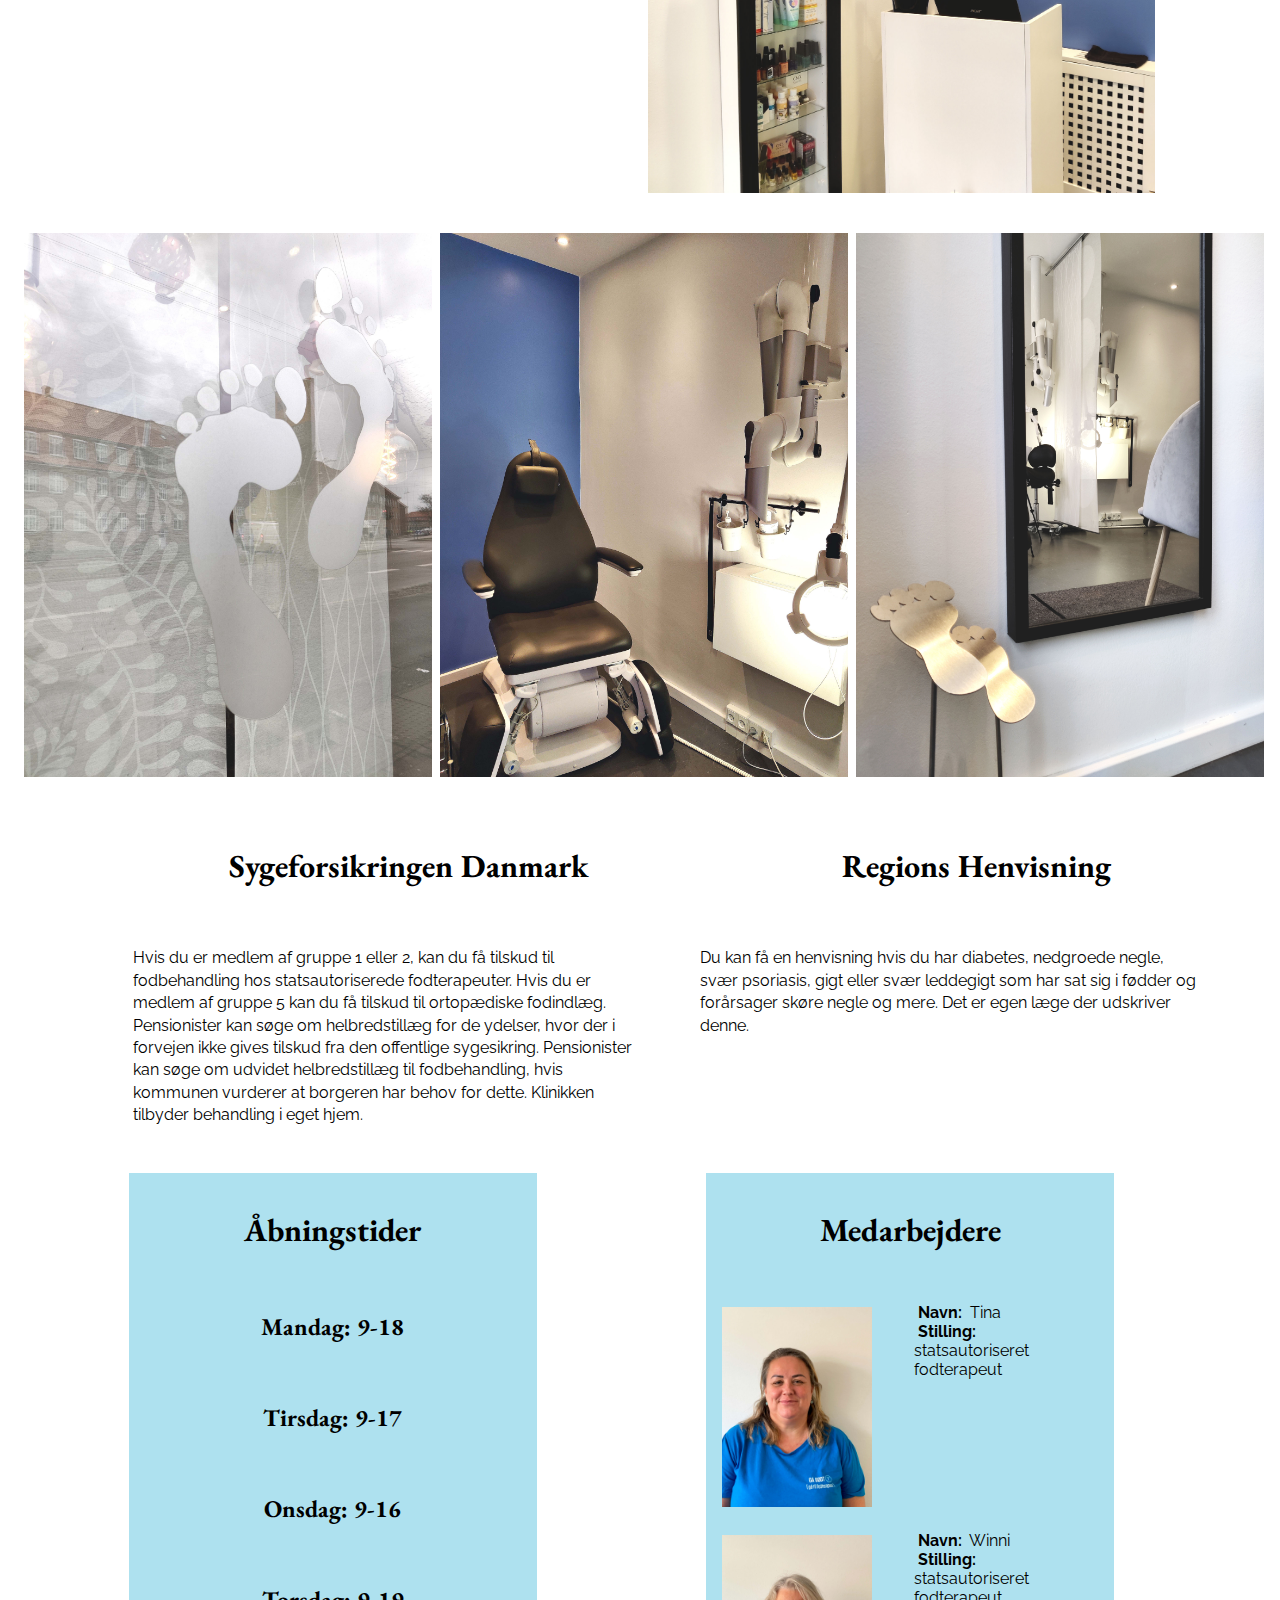
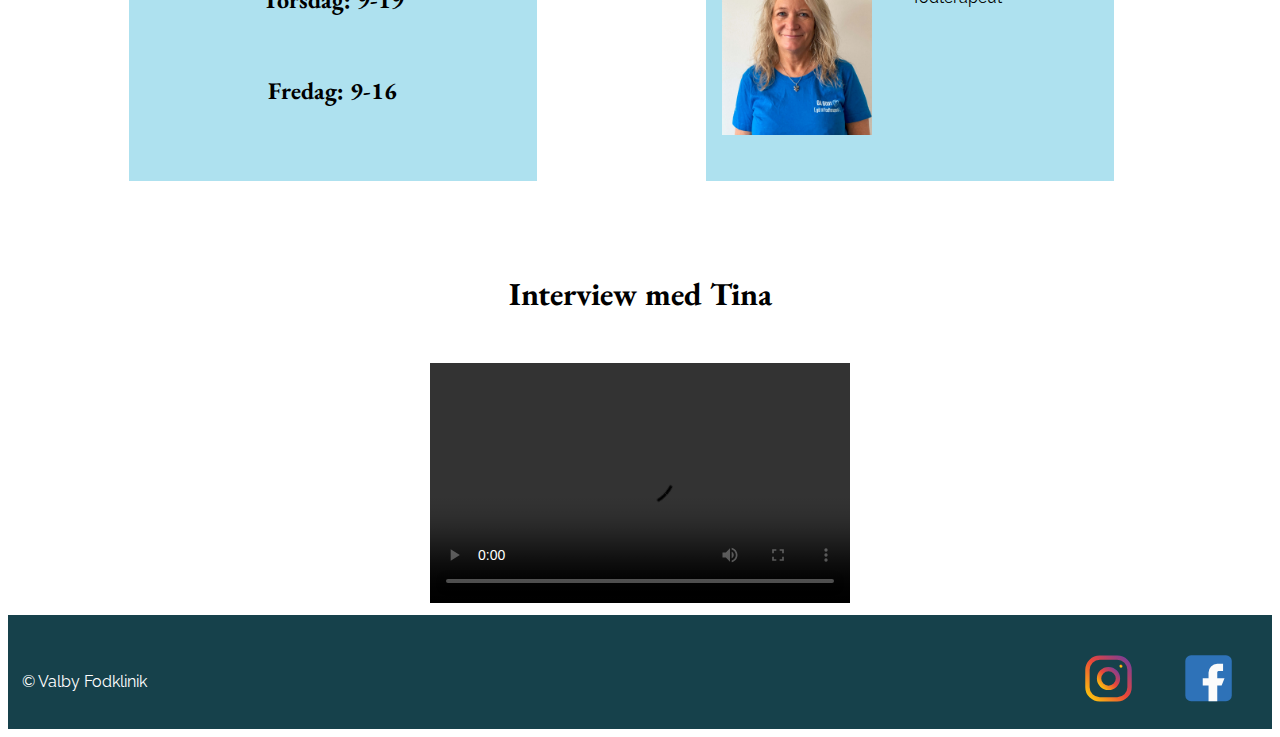
==== commit df0d2317: "ny" ====
--- a/index.html
+++ b/index.html
@@ -1,7 +1,10 @@
 <!DOCTYPE html>
 <html lang="da">
   <head>
-    <meta name="description" content="Fodterapi og fodbehandling i Valby og København.">
+    <meta
+      name="description"
+      content="Fodterapi og fodbehandling i Valby og København."
+    />
     <meta charset="UTF-8" />
     <meta http-equiv="X-UA-Compatible" content="IE=edge" />
     <meta name="viewport" content="width=device-width, initial-scale=1.0" />
@@ -12,8 +15,8 @@
     <link rel="icon" type="image/svg+xml" href="svg/logo.svg" />
     <link rel="alternate icon" href="svg/logo.svg" />
     <link rel="mask-icon" href="svg/logo.svg" color="#ff8a01" />
-    
-    <meta name="viewport" content="width=device-width, initial-scale=1.0">
+
+    <meta name="viewport" content="width=device-width, initial-scale=1.0" />
     <link rel="preconnect" href="https://fonts.googleapis.com" />
     <link rel="preconnect" href="https://fonts.gstatic.com" crossorigin />
     <link
@@ -31,10 +34,7 @@
     <header>
       <div class="wrapper">
         <button id="logo" name="forside">
-          <a 
-            href="index.html"
-            ><img src="svg/logo_navn.svg" alt="logo"
-          /></a>
+          <a href="index.html"><img src="svg/logo_navn.svg" alt="logo" /></a>
         </button>
       </div>
       <nav>
@@ -43,7 +43,12 @@
           <li><a href="behandlinger.html">Behandlinger</a></li>
           <li><a href="mikropigmentering.html">Mikropigmentering</a></li>
           <li><a href="priser.html">Priser</a></li>
-          <li><a href="https://www.eadministration.dk/kunde/kundelogin.asp?klient=2619">Online Booking</a></li>
+          <li>
+            <a
+              href="https://www.eadministration.dk/kunde/kundelogin.asp?klient=2619"
+              >Online Booking</a
+            >
+          </li>
           <li><a href="kontakt.html">Kontakt</a></li>
         </ul>
         <button id="hamburger" name="menu">
@@ -53,11 +58,10 @@
       </nav>
     </header>
     <!-- ----------------------------- section 0 -------------------------- -->
-      
-      <video autoplay muted loop id="myVideo">
-  <source src="videoer/splash01.mp4" type="video/mp4">
-</video>
-
+
+    <video autoplay muted loop id="myVideo">
+      <source src="videoer/splashfilter.mp4" type="video/mp4" />
+    </video>
 
     <!--<section id="section0">
           <div id="grid">
@@ -73,162 +77,173 @@
 
       </section> -->
     <!-- ----------------------------- section 1 -------------------------- -->
-    
+
     <!-- ----------------------------- section 2 -------------------------- -->
-   <div id="grid">
-      <div class="wrapper">
-   
-    <section id="section2">
-         <div class="box1">
-        <img
-          src="pics/certifikation.png"
-          alt="Certifikat"
-        />
+    <div class="grid">
+      <div class="wrapper">
+        <section id="section2">
+          <div class="box1">
+            <img src="pics/certifikation.png" alt="Certifikat" />
+          </div>
+          <div class="box2">
+            <p>
+              Valby Fodklinik tilbyder behandlinger i lækre lokaler, med god tid
+              til kunderne og en følelse af velvære efter hver behandling.<br />
+              Kom ind og få en snak, behandling eller blot en vejledning i dine
+              problematikker.<br />
+              Klinikken tilbyder udover fodbehandling også fodmassage,
+              paraffin-behandling af både hænder og fødder, laserterapi,
+              <br />indlæg, body wax og mikropigmentering/microblading.
+            </p>
+
+            <p>
+              Har du en hælspore, tennisalbue eller måske ondt i led eller
+              muskler efter en skade, tilbyder klinikken behandling med
+              laserterapi<br />
+              som booster cellerne i kroppen så der opnås en hurtigere healing.
+            </p>
+          </div>
+        </section>
+      </div>
+    </div>
+    <!-- ----------------------------- section 3 -------------------------- -->
+    <div class="grid">
+      <div class="wrapper">
+        <section id="section3">
+          <div class="box1">
+            <p>
+              Der tilbydes lak til tåneglene med enten CND Vinylux, der har en
+              tørretid på kun 10 minutter, eller Shellac fra CND der tørrer ved
+              hjælp af LED-lys og har en fantastisk glans i op til min. 4 uger.
+            </p>
+
+            <p>
+              Er fødderne trætte og ømme, eller går du med nogle skavanker i
+              underbenet, så få dig en tid til fodmassage og paraffin-bad og
+              mærk følelsen af afslappende velvære, en gennemarbejdet fod der
+              har det bedre.
+            </p>
+
+            <p>
+              Klinikkens indlægssåler er fra Formthotics og de bliver tilpasset
+              individuelt. Kom ned og få en snak og se om vi har løsningen på
+              dit problem.
+            </p>
+          </div>
+          <div class="box2">
+            <img src="redigerede/klinik/1/disk.jpg" alt="Disk klinik" />
+          </div>
+        </section>
+      </div>
+    </div>
+    <!-- ----------------------------- section 4 -------------------------- -->
+    <div class="wrapper">
+      <section id="section4">
+        <div class="box1">
+          <img
+            src="redigerede/klinik/2/klinik_glas_fod.jpg"
+            alt="Metal fod klinik"
+          />
         </div>
+
         <div class="box2">
-        <p>
-          Valby Fodklinik tilbyder behandlinger i lækre lokaler, med god tid til kunderne 
-          og en følelse af velvære efter hver behandling.<br />
-            Kom ind og få en snak, behandling eller blot en vejledning i dine problematikker.<br />
-            Klinikken tilbyder udover fodbehandling også fodmassage, paraffin-behandling af både hænder og fødder, laserterapi, <br />indlæg, body wax og mikropigmentering/microblading.</p>
-
-            <p>Har du en hælspore, tennisalbue eller måske ondt i led eller muskler efter en skade, tilbyder klinikken behandling med laserterapi<br /> som booster cellerne i kroppen så der opnås en hurtigere healing.</p>
-
-        </p>
+          <img src="redigerede/klinik/1/stol_tæt.jpg" alt="Stol" />
         </div>
-  </section>
-  </div>
-    </div>
-    <!-- ----------------------------- section 3 -------------------------- -->
-    <div id="grid">
-      <div class="wrapper">
-    <section id="section3"> 
-         
-      <div class="box1">
-       <p>Der tilbydes lak til tåneglene med enten CND Vinylux, der har en tørretid på kun 10 minutter, eller Shellac fra CND der tørrer ved hjælp af LED-lys og har en fantastisk glans i op til min. 4 uger.</p>
- 
-      <p>Er fødderne trætte og ømme, eller går du med nogle skavanker i underbenet, så få dig en tid til fodmassage og paraffin-bad og mærk følelsen af afslappende velvære, en gennemarbejdet fod der har det bedre.</p>
-
-      <p>Klinikkens indlægssåler er fra Formthotics og de bliver tilpasset individuelt. Kom ned og få en snak og se om vi har løsningen på dit problem.
-      </p>
-      </div>
-      <div class="box2">
-        <img
-          src="redigerede/klinik/1/disk.jpg"
-          alt="Disk klinik"
-        />
-      </div>
+
+        <div class="box3">
+          <img src="redigerede/klinik/2/klinik_spejl.jpg" alt="Spejl klinik" />
+        </div>
+      </section>
+    </div>
+    <!-- ----------------------------- section 5 -------------------------- -->
+    <div class="grid">
+      <div class="wrapper2">
+        <section id="section5">
+          <div class="box1">
+            <h2>Sygeforsikringen Danmark</h2>
+
+            <p>
+              Hvis du er medlem af gruppe 1 eller 2, kan du få tilskud til
+              fodbehandling hos statsautoriserede fodterapeuter. Hvis du er
+              medlem af gruppe 5 kan du få tilskud til ortopædiske fodindlæg.
+              Pensionister kan søge om helbredstillæg for de ydelser, hvor der i
+              forvejen ikke gives tilskud fra den offentlige sygesikring.
+              Pensionister kan søge om udvidet helbredstillæg til fodbehandling,
+              hvis kommunen vurderer at borgeren har behov for dette. Klinikken
+              tilbyder behandling i eget hjem.
+            </p>
+          </div>
+          <div class="box2">
+            <h2>Regions Henvisning</h2>
+            <p>
+              Du kan få en henvisning hvis du har diabetes, nedgroede negle,
+              svær psoriasis, gigt eller svær leddegigt som har sat sig i fødder
+              og forårsager skøre negle og mere. Det er egen læge der udskriver
+              denne.
+            </p>
+          </div>
+        </section>
+      </div>
+    </div>
+    <!-- ----------------------------- section 6 -------------------------- -->
+    <div class="grid">
+      <div class="wrapper2">
+        <section id="section6">
+          <div class="box1">
+            <div class="boxed1">
+              <h2>Åbningstider</h2>
+              <h3>Mandag: 9-18</h3>
+              <h3>Tirsdag: 9-17</h3>
+              <h3>Onsdag: 9-16</h3>
+              <h3>Torsdag: 9-19</h3>
+              <h3>Fredag: 9-16</h3>
+            </div>
+          </div>
+
+          <div class="box2">
+            <div class="boxed2">
+              <h2>Medarbejdere</h2>
+              <div class="grid_container">
+                <div class="grid1">
+                  <img
+                    src="redigerede/potraet/portraet_tina.jpg"
+                    alt="placeholder"
+                  />
+                </div>
+                <div class="grid2">
+                  <strong>Navn:</strong> Tina
+                  <br />
+                  <strong>Stilling:</strong> <br />
+                  statsautoriseret fodterapeut
+                </div>
+                <div class="grid3">
+                  <img
+                    src="redigerede/potraet/portraet_winni.jpg"
+                    alt="placeholder"
+                  />
+                </div>
+                <div class="grid4">
+                  <strong>Navn:</strong> Winni
+                  <br />
+                  <strong>Stilling:</strong> <br />
+                  statsautoriseret fodterapeut
+                </div>
+              </div>
+            </div>
+          </div>
+        </section>
+      </div>
+    </div>
+
+    <!-- ----------------------------- section 7 -------------------------- -->
+    <section id="section7">
+      <h2>Interview med Tina</h2>
+      <video width="420" height="240" controls>
+        <source src="videoer/interview.mp4" type="video/mp4" />
+      </video>
     </section>
-    </div>
-    </div>
-     <!-- ----------------------------- section 4 -------------------------- -->
-    <div class="wrapper">
-     <section id="section4">
-        
-        <div class="box1">
-        <img
-          src="redigerede/klinik/2/klinik_glas_fod.jpg"
-          alt="Metal fod klinik"
-        />
-        </div>
-      
-        <div class="box2">
-        <img
-          src="redigerede/klinik/1/stol_tæt.jpg"
-          alt="Stol"
-        />
-        
-        </div>
-
-        <div class="box3">
-        <img
-          src="redigerede/klinik/2/klinik_spejl.jpg"
-          alt="Spejl klinik"
-        />
-        </div>
-    </section>
-    </div>
-    <!-- ----------------------------- section 5 -------------------------- -->
-    <div id="grid">
-      <div class="wrapper2">
-    <section id="section5">
-            <div class="box1">
-                <h2>Sygeforsikringen Danmark</h2>
-                
-                <p>
-                    Hvis du er medlem af gruppe 1 eller 2, kan du få tilskud til fodbehandling hos statsautoriserede fodterapeuter.
-                    Hvis du er medlem af gruppe 5 kan du få tilskud til ortopædiske fodindlæg. 
-                    Pensionister kan søge om helbredstillæg for de ydelser, hvor der i forvejen ikke gives tilskud fra den offentlige sygesikring.
-                    Pensionister kan søge om udvidet helbredstillæg til fodbehandling, hvis kommunen vurderer at borgeren har behov for dette.
-                    Klinikken tilbyder behandling i eget hjem.
-                </p>
-                </div>
-                <div class="box2">
-                <h2>Regions Henvisning</h2>
-                <p>Du kan få en henvisning hvis du har diabetes, nedgroede negle, svær psoriasis, gigt eller svær leddegigt som har sat sig i fødder og forårsager skøre negle og mere. Det er egen læge der udskriver denne.</p>
-              </div>
-    </section>
-    </div>
-    </div>
-    <!-- ----------------------------- section 6 -------------------------- -->
-    <div id="grid">
-      <div class="wrapper2">
-    <section id="section6">
-    <div id="box1">
-     
-      <div class="boxed1">
-        <h2>Åbningstider</h2>
-        <h3>Mandag: 9-18</h3>
-        <h3>Tirsdag: 9-17</h3>
-        <h3>Onsdag: 9-16</h3>
-        <h3>Torsdag: 9-19</h3>
-        <h3>Fredag: 9-16</h3>
-      </div>
-    </div>
-    
-
-
-    <div id="box1">
-    
-    <div class="boxed2">
-      <h2>Medarbejdere</h2>
-        <div class="grid_container">
-          <div class="grid1">
-                <img src="redigerede/potraet/portraet_tina.jpg" alt="placeholder">
-          </div>
-          <div class="grid2">
-                 <strong>Navn:</strong> Tina
-                <br />
-                <strong>Stilling:</strong> <br />
-                 statsautoriseret fodterapeut
-          </div>
-          <div class="grid3">
-                <img src="redigerede/potraet/portraet_winni.jpg" alt="placeholder">
-          </div>
-          <div class="grid4">
-                <strong>Navn:</strong> Winni
-                <br />
-                <strong>Stilling:</strong> <br />
-                 statsautoriseret fodterapeut
-          </div>
-          
-        </div>
-    </div>
-    </div>
-
-    </section>
-    </div>
-    </div>
-    
-    <!-- ----------------------------- section 7 -------------------------- -->
-      <section id="section7">
-        <h2>Interview med Tina</h2>
-          <video width="420" height="240" controls>
-    <source src="videoer/interview.mp4" type="video/mp4">
-    </video>
-      </section>
     <!-- ----------------------------- section 8 -------------------------- -->
-   <footer>
+    <footer>
       <div>© Valby Fodklinik</div>
       <div>
         <button name="instagram">
--- a/styles/index.css
+++ b/styles/index.css
@@ -47,7 +47,7 @@
 }
 
 @media (min-width: 600px) {
-  #grid {
+  .grid {
     display: grid;
     grid-template-columns: 1fr 10fr 1fr;
     grid-template-rows: 1fr auto;
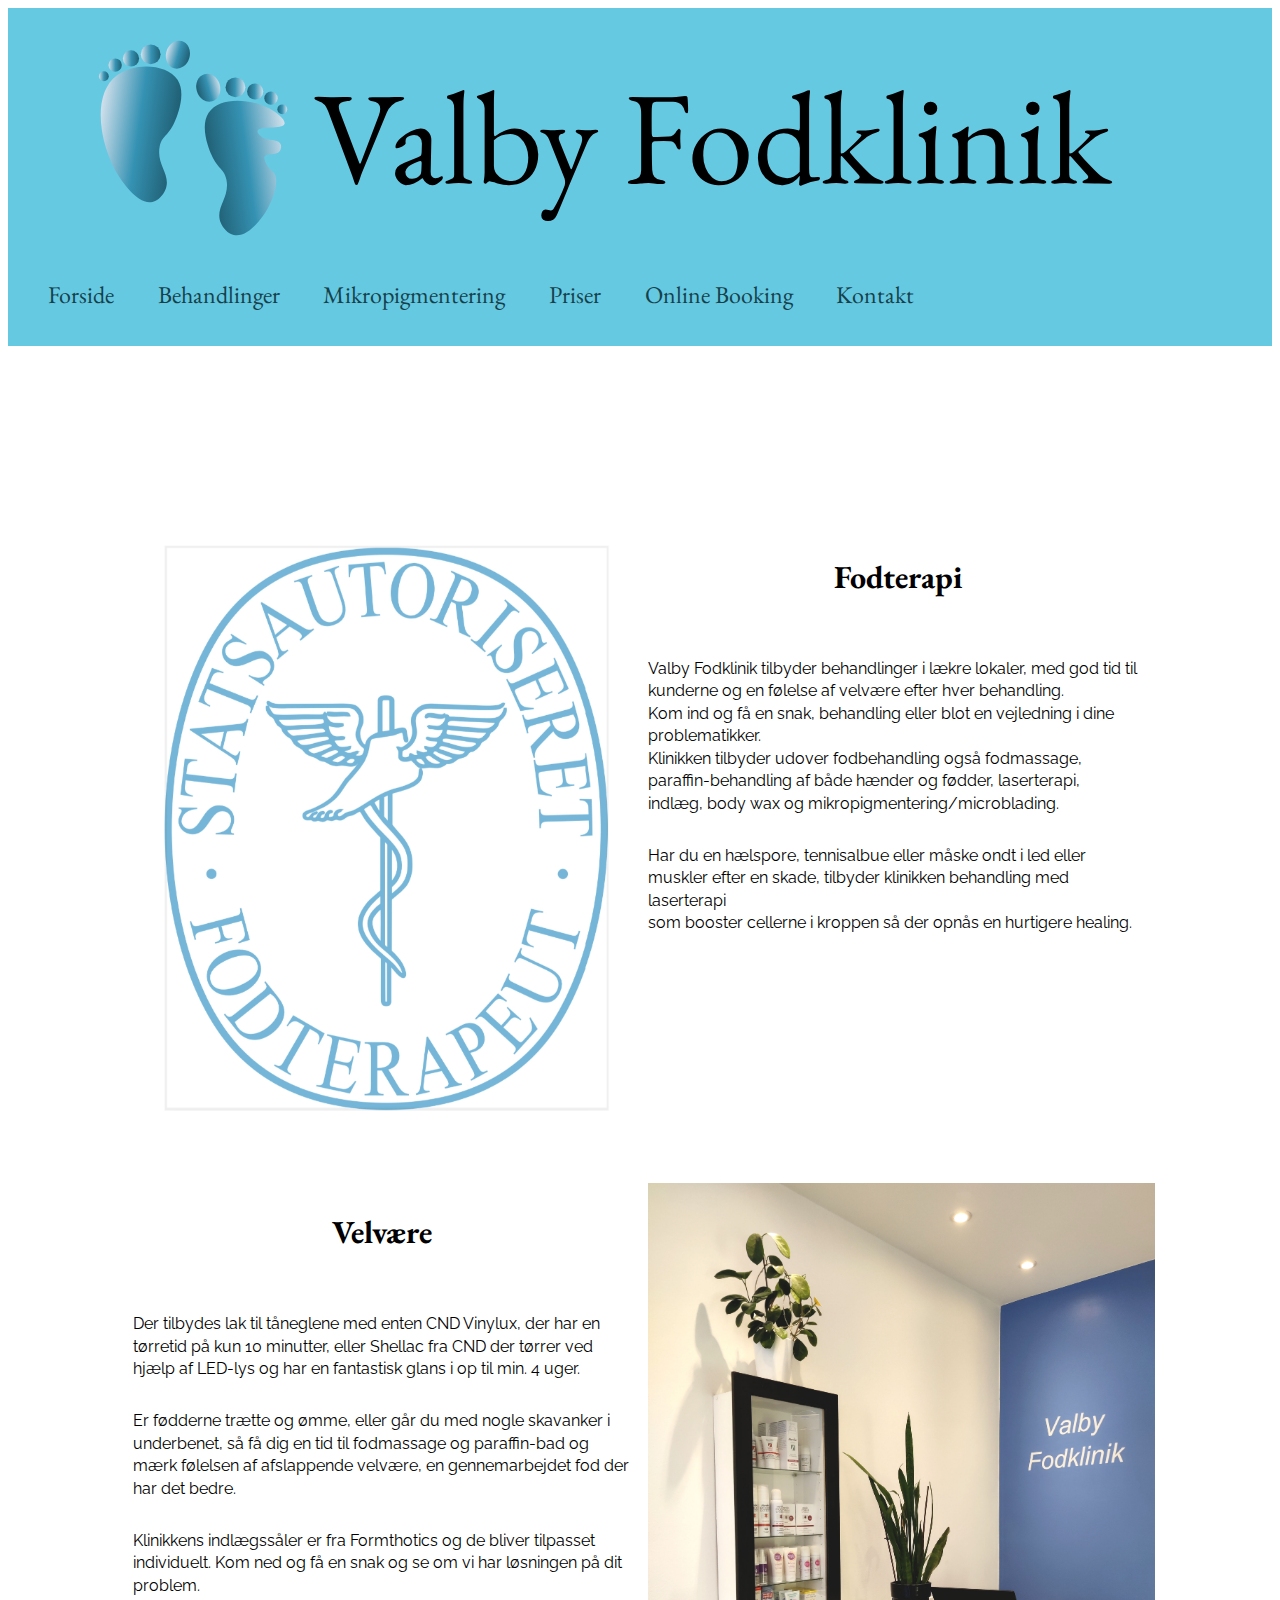
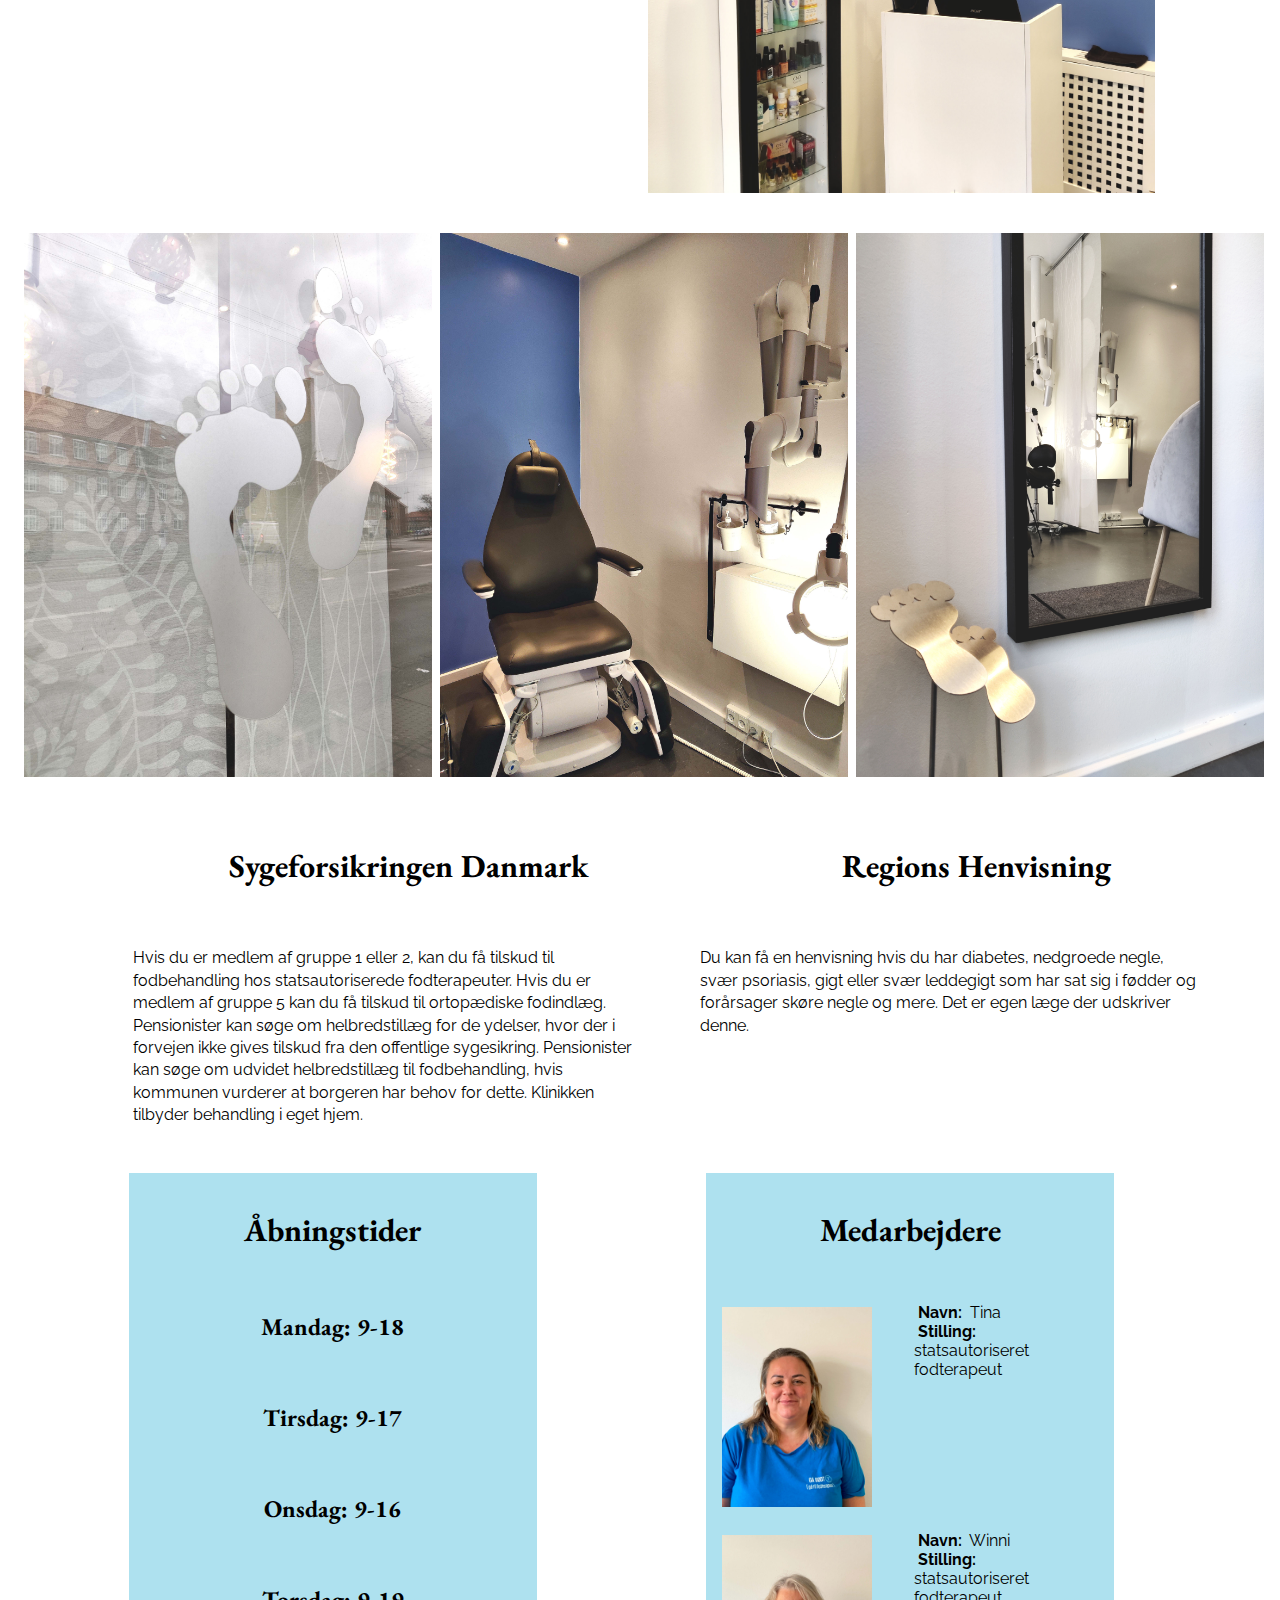
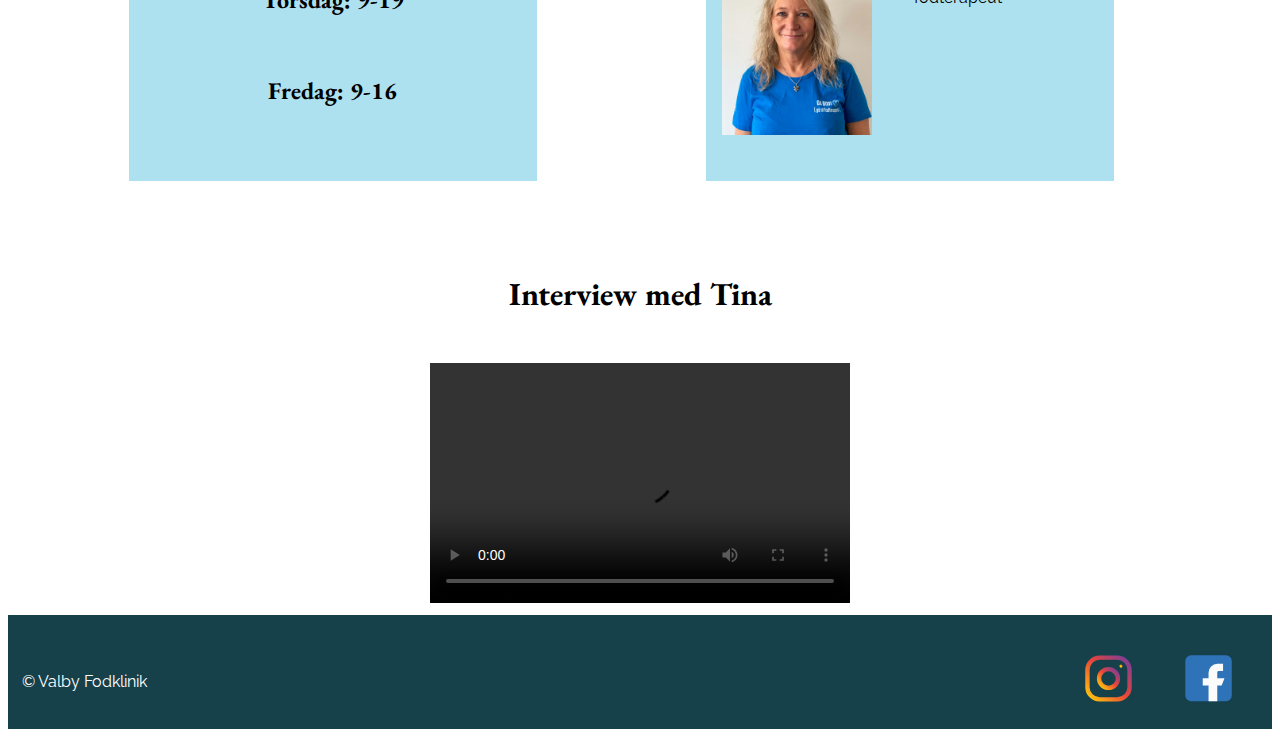
==== commit afa2bed3: "h2" ====
--- a/index.html
+++ b/index.html
@@ -86,6 +86,7 @@
             <img src="pics/certifikation.png" alt="Certifikat" />
           </div>
           <div class="box2">
+            <h2>Fodterapi</h2>
             <p>
               Valby Fodklinik tilbyder behandlinger i lækre lokaler, med god tid
               til kunderne og en følelse af velvære efter hver behandling.<br />
@@ -111,6 +112,7 @@
       <div class="wrapper">
         <section id="section3">
           <div class="box1">
+            <h2>Velvære</h2>
             <p>
               Der tilbydes lak til tåneglene med enten CND Vinylux, der har en
               tørretid på kun 10 minutter, eller Shellac fra CND der tørrer ved
--- a/styles/faelles.css
+++ b/styles/faelles.css
@@ -80,6 +80,13 @@
   border: none;
 }
 
+/* indsæt for VALIDERING 
+footer a {
+  background: none;
+  border: none;
+}
+*/
+
 a {
   text-decoration: none;
   color: hsl(191, 55%, 19%);
@@ -107,6 +114,22 @@
   border-style: solid;
   border-color: black;
 }
+
+/* indsæt for VALIDERING
+header a {
+  background-color: rgb(170, 223, 233);
+  border-radius: 25%;
+  border-style: solid;
+  border-color: black;
+}
+
+header a:hover {
+  background-color: rgb(115, 151, 158);
+  border-radius: 25%;
+  border-style: solid;
+  border-color: black;
+}
+*/
 
 #burger_closed {
   background-image: url(../pics/burger_icon.png);
--- a/styles/index.css
+++ b/styles/index.css
@@ -1,5 +1,10 @@
 #videoBG {
   filter: blur(6px) brightness(0.4);
+}
+.vid_bill {
+  text-align: center;
+  width: 40%;
+  height: 300%;
 }
 
 .boxed1 {
@@ -21,12 +26,23 @@
   text-align: center;
   margin-bottom: 10px;
   font-size: 35px;
-  color: rgb(170, 223, 233);
 }
 
 h2 {
   text-align: center;
   margin-bottom: 40px;
+}
+#section2,
+h2 {
+  text-align: left;
+}
+#section3,
+h2 {
+  text-align: left;
+}
+#section7,
+h2 {
+  text-align: center;
 }
 
 h3 {
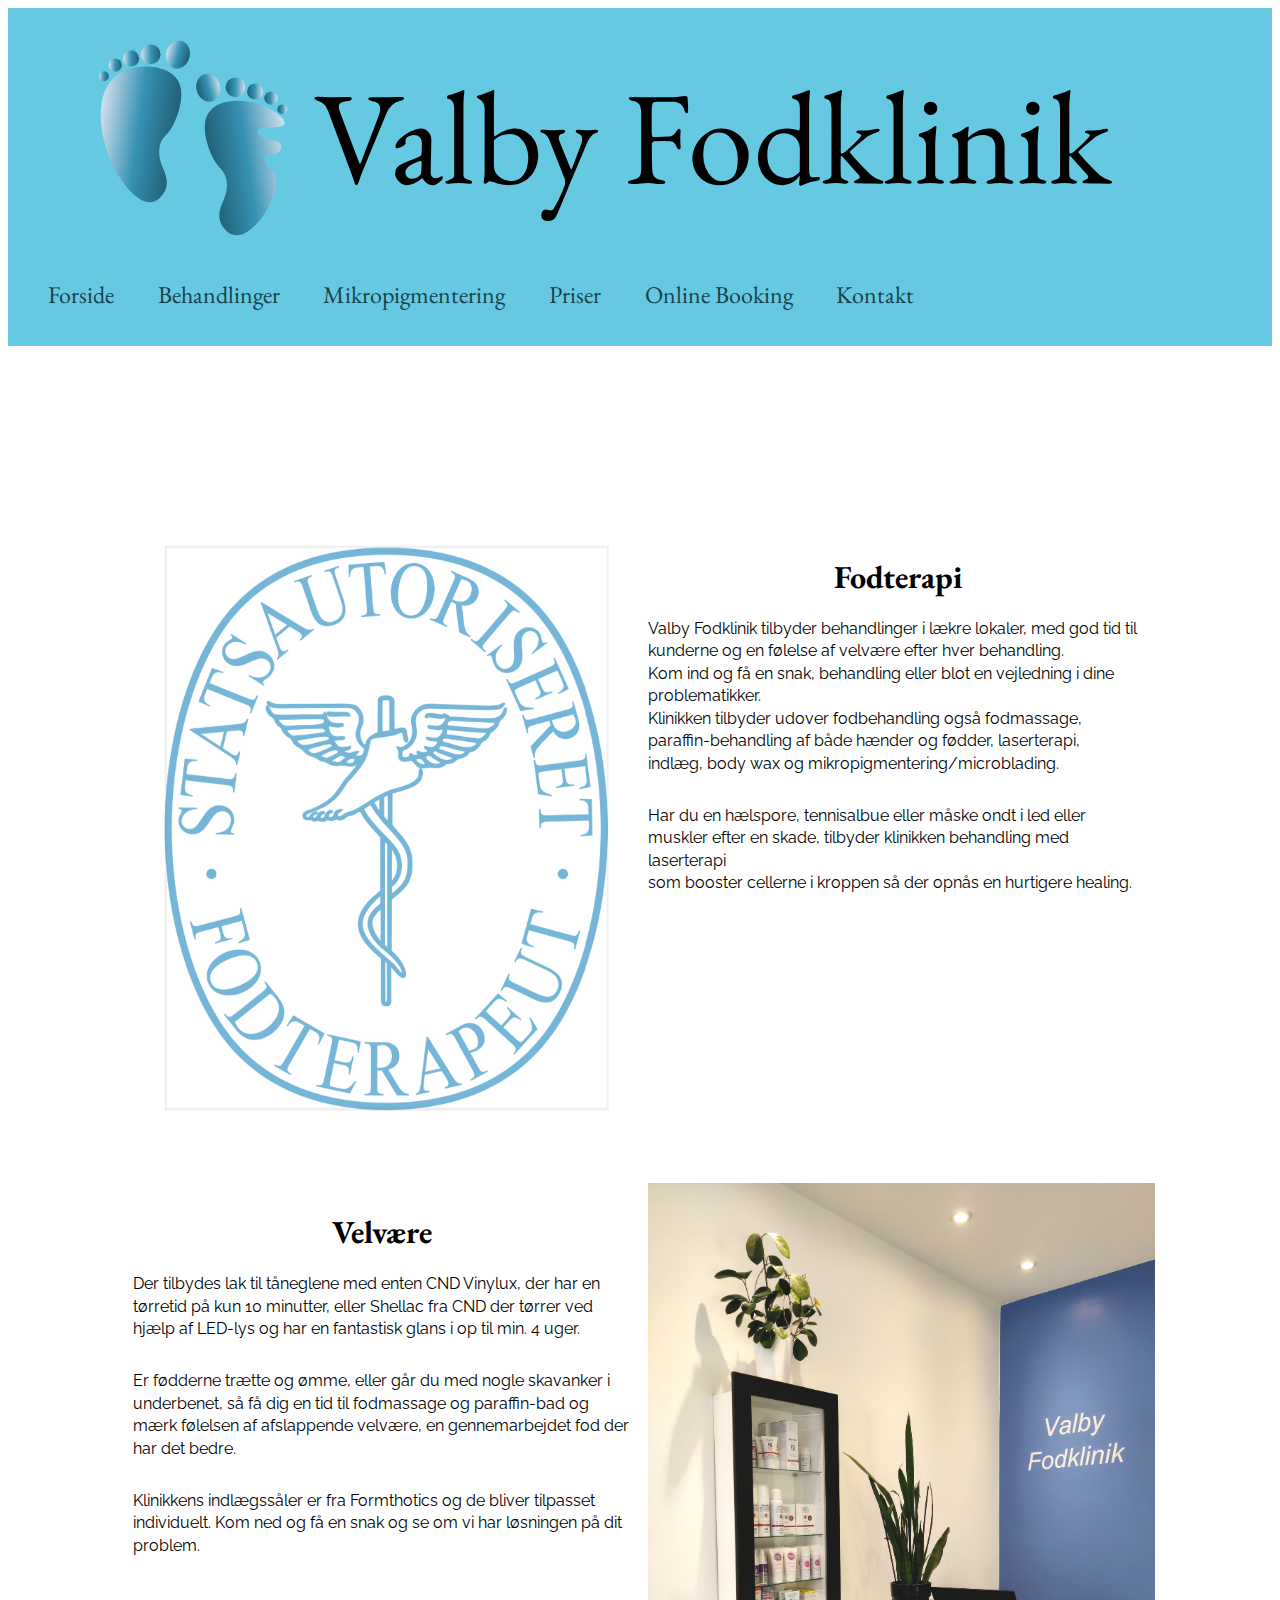
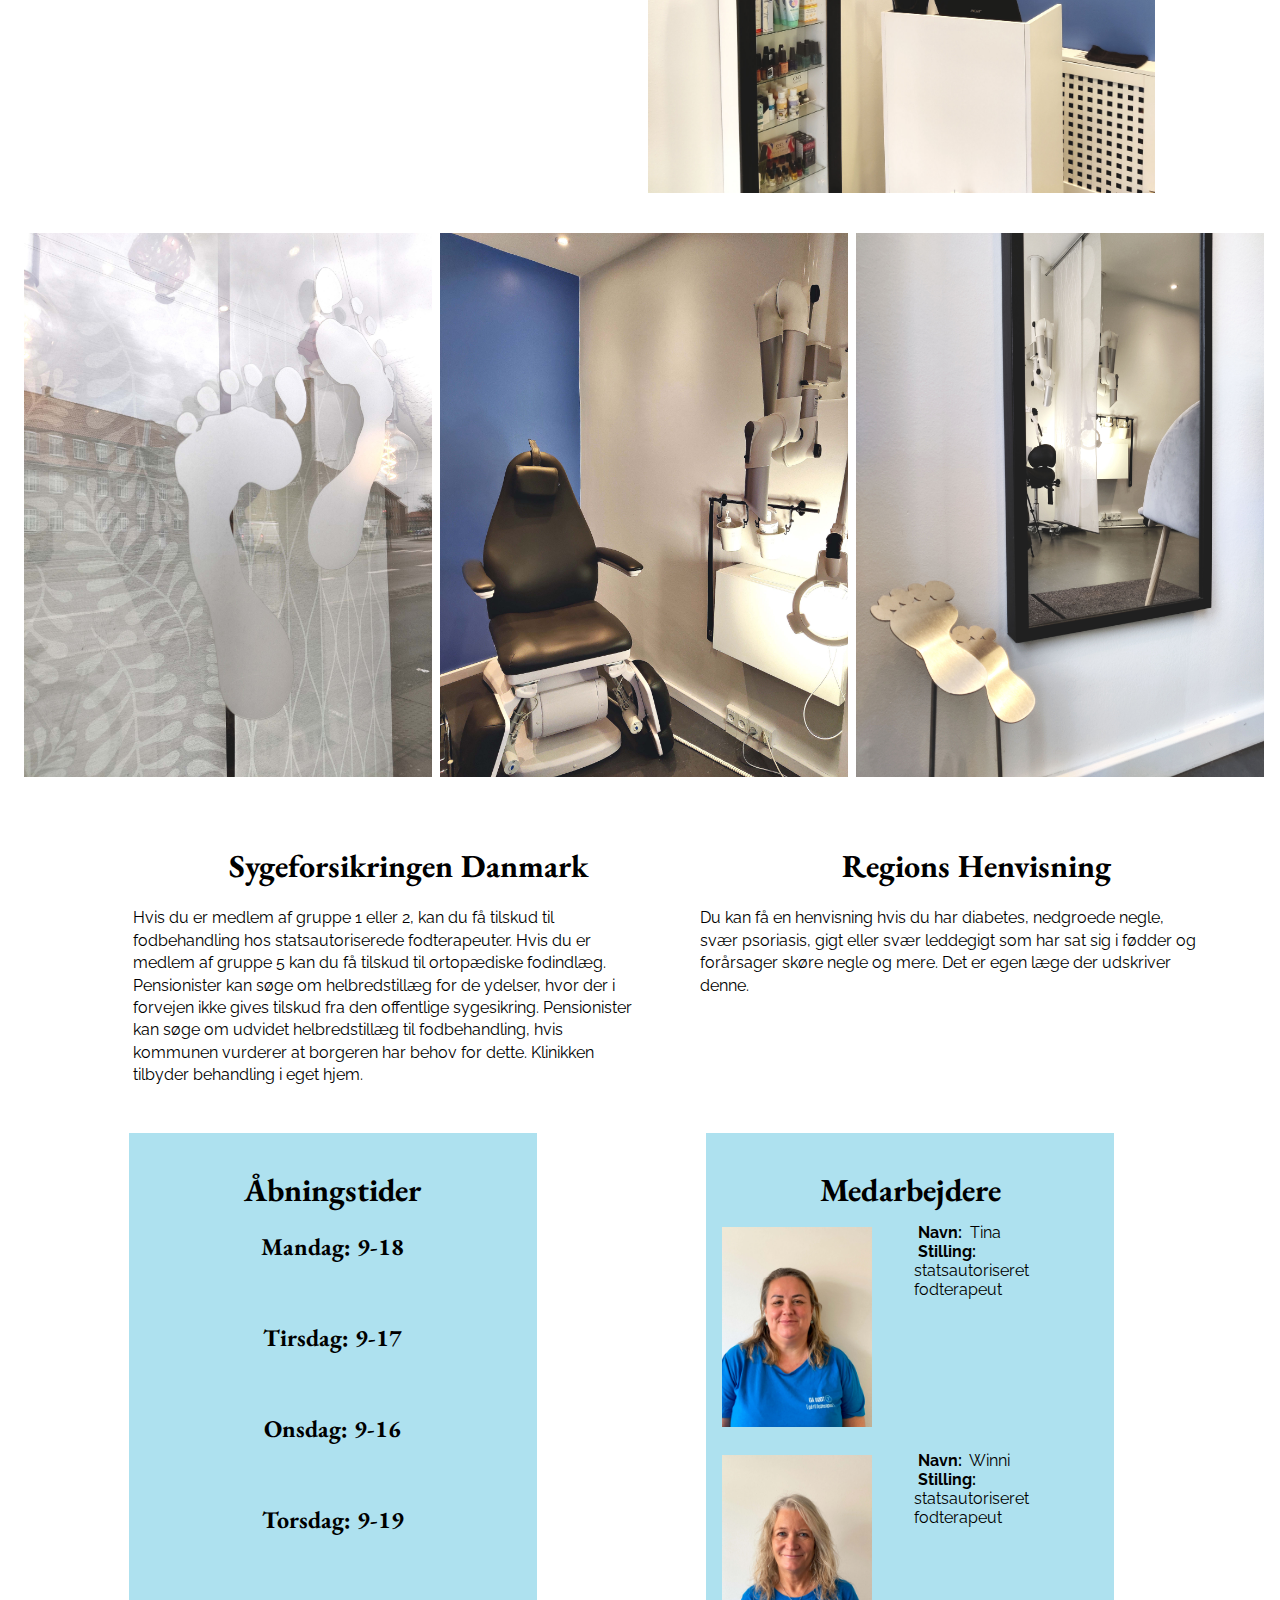
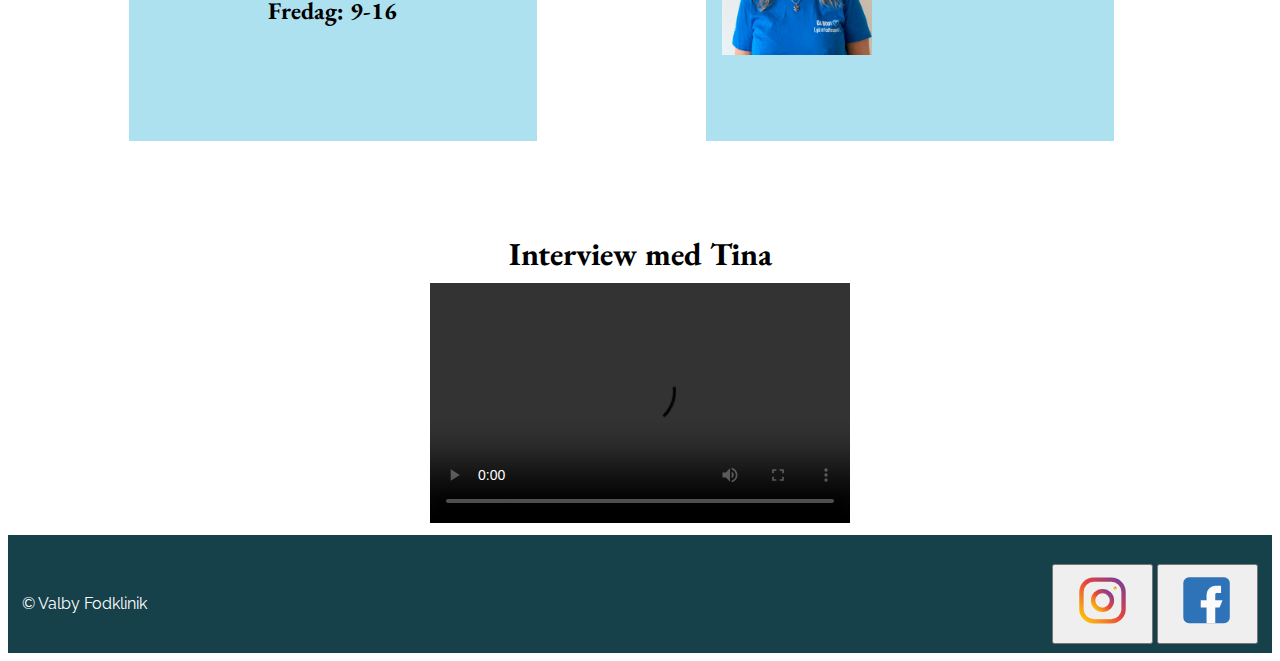
==== commit 4d2ee0e9: "Merge branch 'master' of https://github.com/emma673r/valby_fodklinik_redesign" ====
--- a/index.html
+++ b/index.html
@@ -60,7 +60,7 @@
     <!-- ----------------------------- section 0 -------------------------- -->
 
     <video autoplay muted loop id="myVideo">
-      <source src="videoer/splashfilter.mp4" type="video/mp4" />
+      <source src="nyevideoer/splash2.mp4" type="video/mp4" />
     </video>
 
     <!--<section id="section0">
@@ -241,7 +241,7 @@
     <section id="section7">
       <h2>Interview med Tina</h2>
       <video width="420" height="240" controls>
-        <source src="videoer/interview.mp4" type="video/mp4" />
+        <source src="nyevideoer/interview2.mp4" type="video/mp4" />
       </video>
     </section>
     <!-- ----------------------------- section 8 -------------------------- -->
--- a/styles/faelles.css
+++ b/styles/faelles.css
@@ -17,8 +17,9 @@
   font-family: "EB Garamond", serif;
   padding-top: 0.5rem;
   padding-right: 1rem;
-  font-size: 3rem;
+  font-size: 2rem;
   text-align: center;
+  display: none;
 }
 
 .wrapper {
@@ -75,17 +76,10 @@
   color: white;
 }
 
-footer button {
+footer div {
   background: none;
   border: none;
 }
-
-/* indsæt for VALIDERING 
-footer a {
-  background: none;
-  border: none;
-}
-*/
 
 a {
   text-decoration: none;
@@ -114,22 +108,6 @@
   border-style: solid;
   border-color: black;
 }
-
-/* indsæt for VALIDERING
-header a {
-  background-color: rgb(170, 223, 233);
-  border-radius: 25%;
-  border-style: solid;
-  border-color: black;
-}
-
-header a:hover {
-  background-color: rgb(115, 151, 158);
-  border-radius: 25%;
-  border-style: solid;
-  border-color: black;
-}
-*/
 
 #burger_closed {
   background-image: url(../pics/burger_icon.png);
@@ -244,6 +222,10 @@
     max-width: 60%;
     min-width: 50%;
   }
+
+  h1 {
+    display: block;
+  }
 }
 
 a {
--- a/styles/index.css
+++ b/styles/index.css
@@ -30,7 +30,7 @@
 
 h2 {
   text-align: center;
-  margin-bottom: 40px;
+  /* margin-bottom: 40px; */
 }
 #section2,
 h2 {
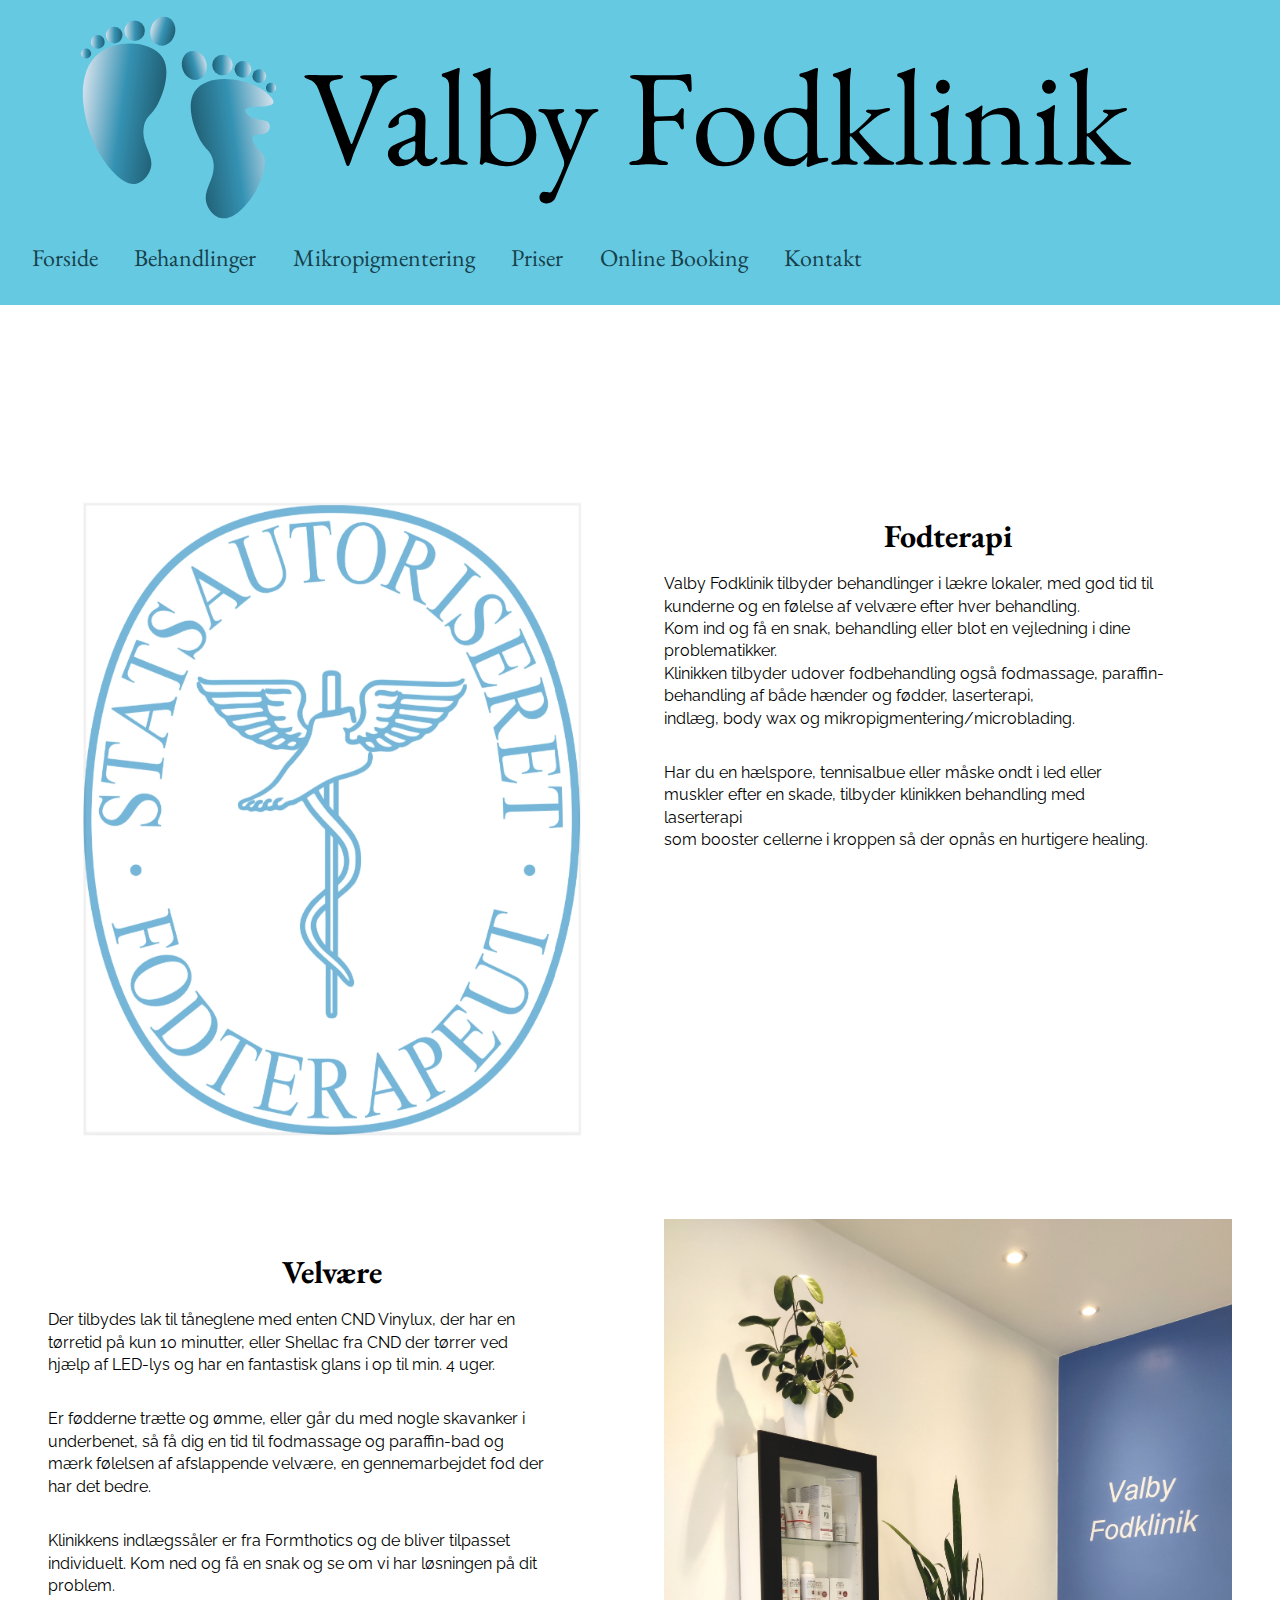
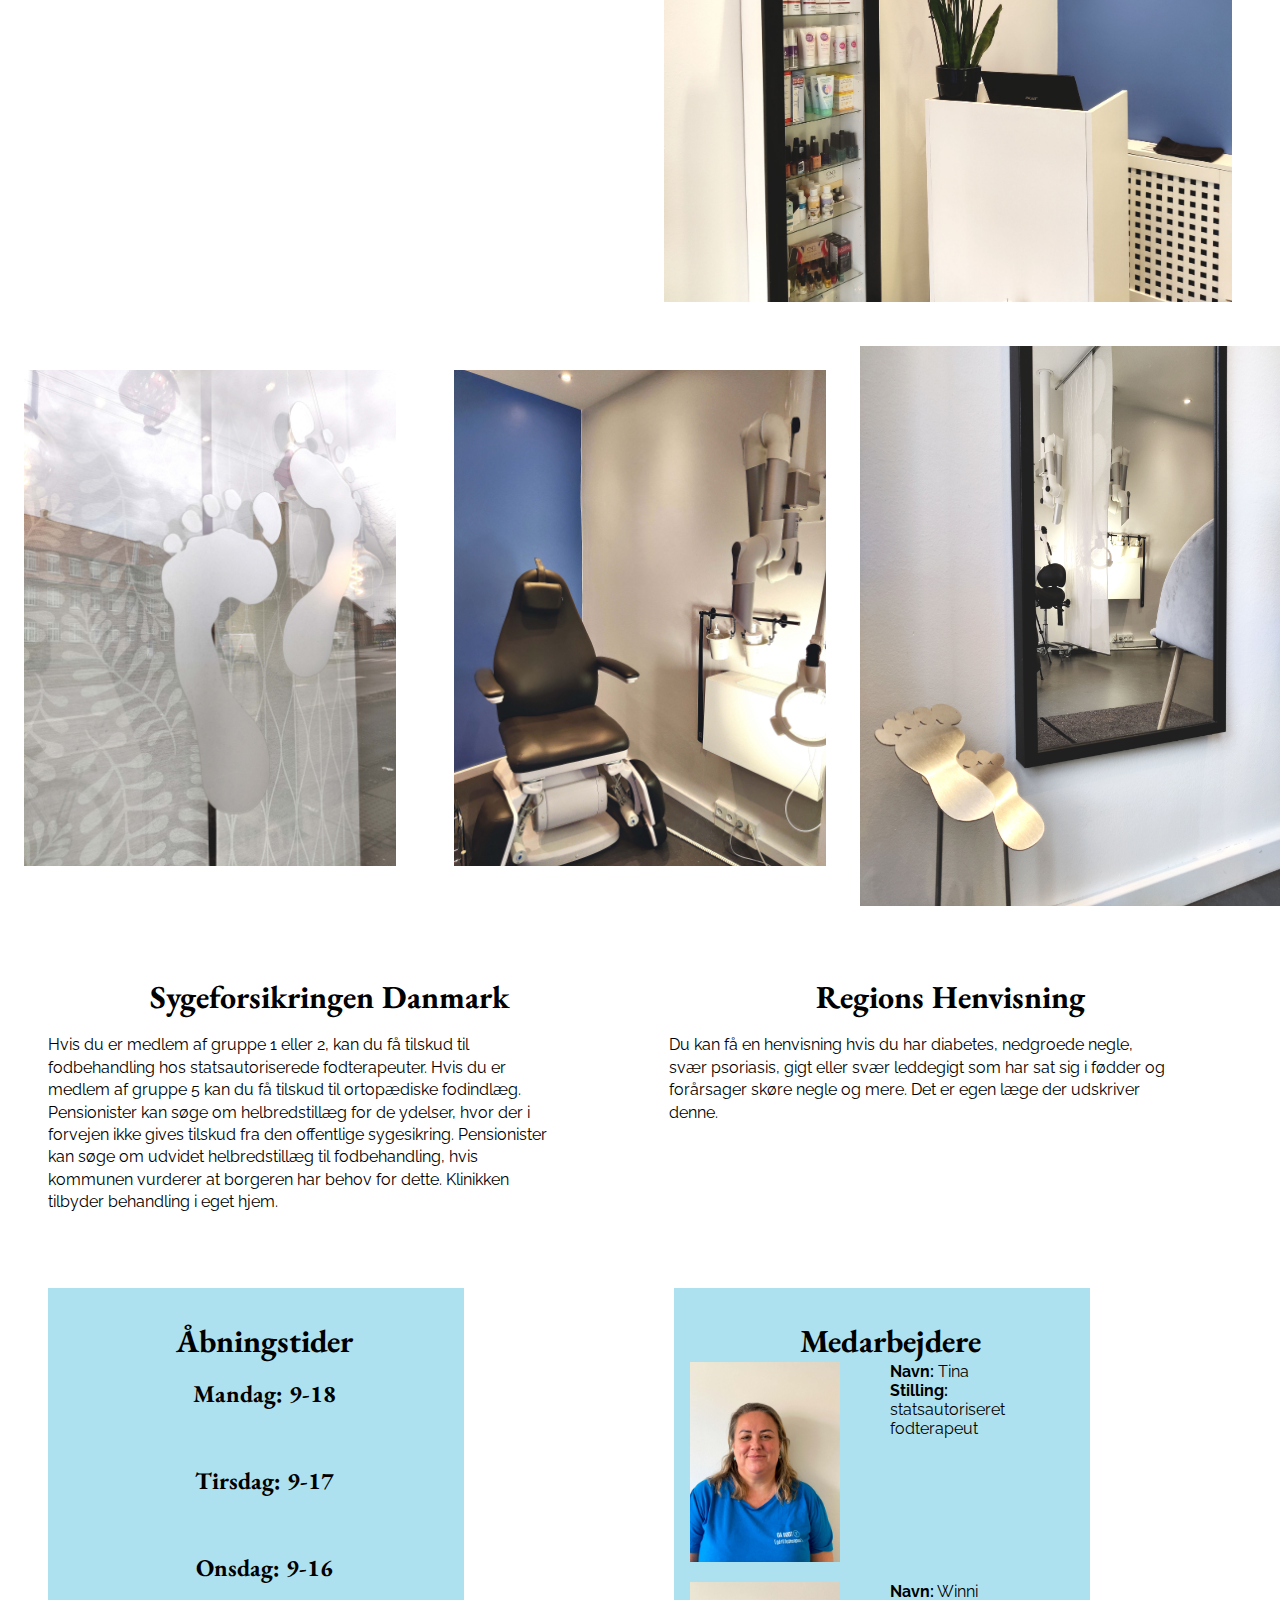
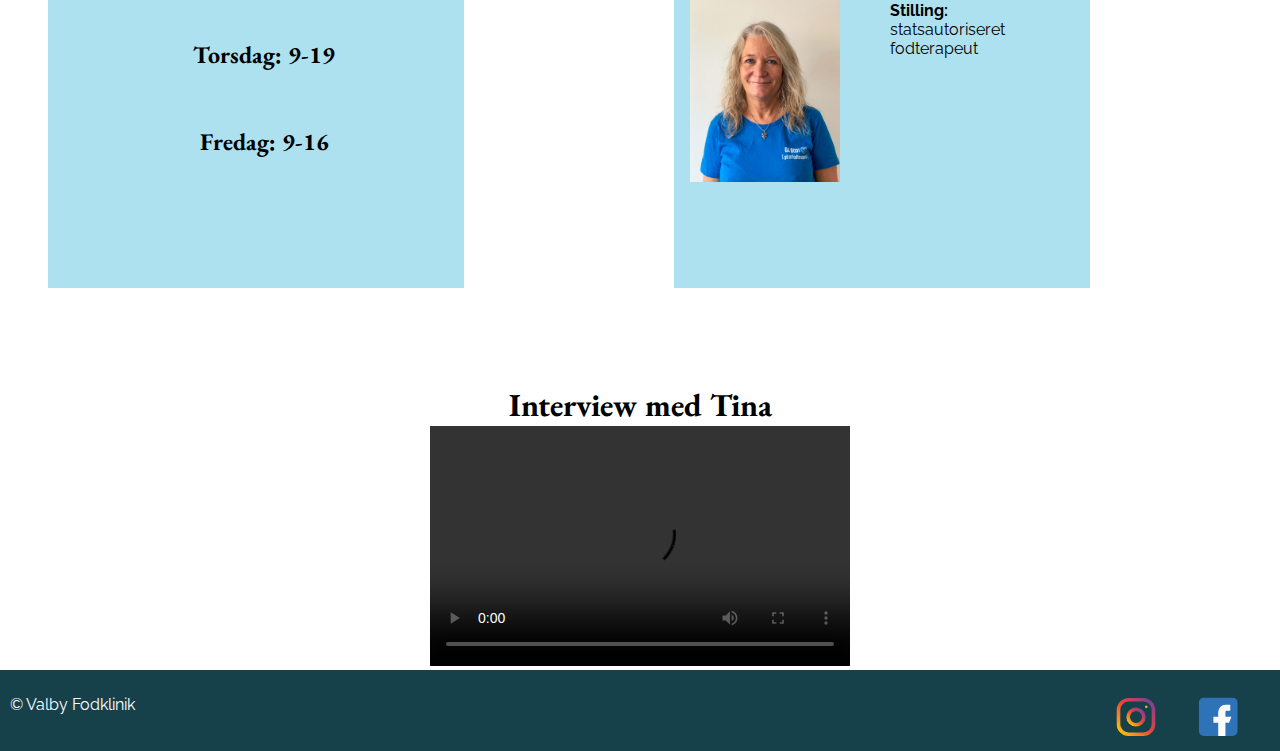
==== commit 4205062d: "index side helt fixed mobil og desktop" ====
--- a/index.html
+++ b/index.html
@@ -245,20 +245,18 @@
       </video>
     </section>
     <!-- ----------------------------- section 8 -------------------------- -->
-    <footer>
-      <div>© Valby Fodklinik</div>
+   <footer>
       <div>
-        <button name="instagram">
-          <a
-            href="https://www.instagram.com/valbyfodklinik/?utm_medium=copy_link"
-            ><img src="svg/instagram.svg" alt="instagram"
-          /></a>
-        </button>
-        <button name="facebook">
-          <a href="https://www.facebook.com/Valbyfodklinik/"
-            ><img src="svg/facebook.svg" alt="facebook"
-          /></a>
-        </button>
+        © Valby Fodklinik <br /><a href="#first_section">Send me to the top</a>
+      </div>
+      <div class="wrapper">
+        <a href="https://www.instagram.com/valbyfodklinik/?utm_medium=copy_link"
+          ><div><img src="svg/instagram.svg" alt="instagram" /></div
+        ></a>
+
+        <a href="https://www.facebook.com/Valbyfodklinik/"
+          ><div><img src="svg/facebook.svg" alt="facebook" /></div
+        ></a>
       </div>
     </footer>
     <script src="login.js"></script>
--- a/styles/index.css
+++ b/styles/index.css
@@ -13,6 +13,7 @@
   margin-bottom: 20px;
   background-color: hsl(193, 68%, 81%);
   text-align: center;
+  padding-left: 1rem;
 }
 .boxed2 {
   /* width: 324px;
@@ -20,8 +21,13 @@
   margin-bottom: 20px;
   background-color: hsl(193, 68%, 81%);
   text-align: center;
-}
-
+  padding-left: 1rem;
+  
+}
+
+.box1, .box2 {
+  padding: 1.5rem;
+}
 h1 {
   text-align: center;
   margin-bottom: 10px;
@@ -53,21 +59,30 @@
 
 p {
   max-width: 50ch;
-}
-p {
-  margin-bottom: 10px;
-}
+  margin-bottom: 1rem;
+}
+
+#section4 {
+  margin-top: 1rem;
+  gap: 10px;
+}
+
+#section2, #section3, #section5, #section6 {
+  padding-left: 1.5rem;
+    padding-right: 1.5rem;
+}
+
 * {
-  padding: 4px;
+  /* padding: 4px; */
   max-width: 100%;
 }
 
 @media (min-width: 600px) {
-  .grid {
+  /* .grid {
     display: grid;
     grid-template-columns: 1fr 10fr 1fr;
     grid-template-rows: 1fr auto;
-  }
+  } */
   .wrapper {
     grid-column: 2/3;
   }
@@ -79,6 +94,8 @@
     /*grid-template-columns: 1fr minmax(auto, 1200px) 1fr;*/
     grid-template-columns: 1fr 1fr;
     grid-template-rows: 1fr auto;
+    padding-left: 1.5rem;
+    padding-right: 1.5rem;
   }
 
   #section3 {
@@ -86,6 +103,8 @@
     /*grid-template-columns: 1fr minmax(auto, 1200px) 1fr;*/
     grid-template-columns: 1fr 1fr;
     grid-template-rows: 1fr auto;
+    padding-left: 1.5rem;
+    padding-right: 1.5rem;
   }
   #section4 {
     display: grid;
@@ -102,6 +121,9 @@
     grid-template-columns: 1fr 1fr;
     grid-template-rows: 1fr auto;
     /* height: 350px; */
+    padding-left: 1.5rem;
+    padding-right: 1.5rem;
+    gap: 10px;
   }
   #section6 {
     display: grid;
@@ -109,6 +131,8 @@
     grid-template-columns: 1fr 1fr;
     grid-template-rows: auto auto;
     gap: 20px;
+    padding-left: 1.5rem;
+    padding-right: 1.5rem;
 
     /* height: 800px; */
   }
